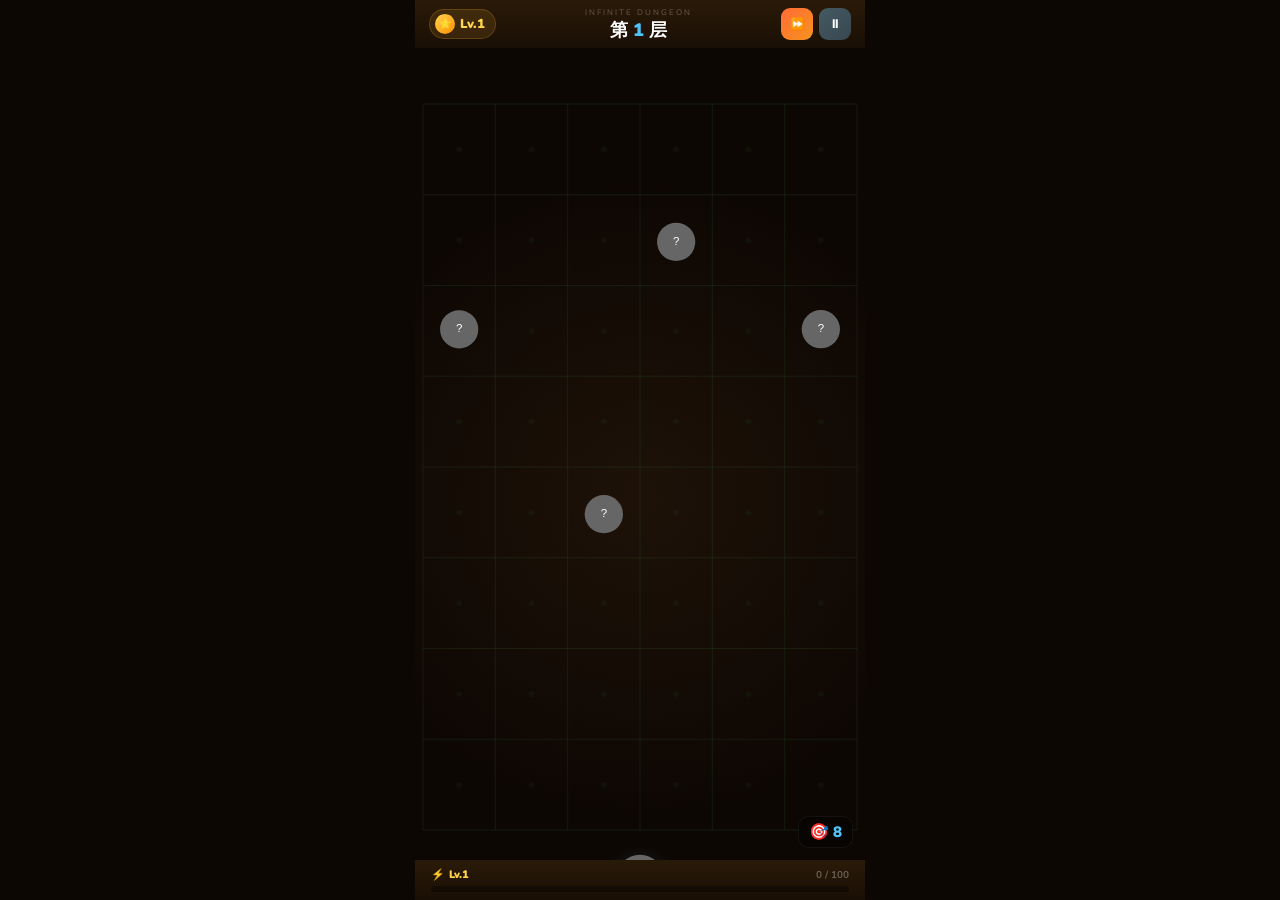
==== index.html @ c76f2f76 "🎮 弹珠 RPG MVP v0.1 - 首次提交" ====
<!DOCTYPE html>
<html lang="zh-CN">
<head>
  <meta charset="UTF-8">
  <meta name="viewport" content="width=device-width, initial-scale=1.0, maximum-scale=1.0, user-scalable=no, viewport-fit=cover">
  <title>弹珠 RPG</title>
  <link rel="stylesheet" href="css/style.css">
  <!-- Google Fonts -->
  <link href="https://fonts.googleapis.com/css2?family=Nunito:wght@700;800;900&display=swap" rel="stylesheet">
</head>
<body>

<div id="game-container">
  <!-- 顶栏：等级 / 层数 / 控制按钮 -->
  <div class="top-bar">
    <div class="level-badge">
      <div class="level-star">⭐</div>
      <span class="level-text">Lv.1</span>
    </div>
    <div class="stage-display">
      <div class="chapter-label">INFINITE DUNGEON</div>
      <div class="floor-num">第 <span>1</span> 层</div>
    </div>
    <div class="ctrl-btns">
      <button class="ctrl-btn speed-btn">⏩</button>
      <button class="ctrl-btn pause-btn">⏸</button>
    </div>
  </div>

  <!-- Canvas 渲染区 -->
  <div class="canvas-wrap">
    <canvas id="game-canvas"></canvas>
  </div>

  <!-- 发射次数显示（悬浮） -->
  <div class="shot-info">
    <span>🎯</span>
    <span class="shot-count">8</span>
  </div>

  <!-- 经验条 -->
  <div class="exp-bar">
    <div class="exp-info">
      <div class="exp-level">
        <span>⚡</span> Lv.1
      </div>
      <div class="exp-value">0 / 100</div>
    </div>
    <div class="exp-track">
      <div class="exp-fill"></div>
    </div>
  </div>

  <!-- 过关弹窗 -->
  <div id="level-overlay" class="game-overlay">
    <div class="overlay-title">🎉 过关！</div>
    <div class="overlay-sub">准备进入下一层</div>
    <button class="overlay-btn btn-primary">继续 ▶</button>
  </div>

  <!-- 失败弹窗 -->
  <div id="gameover-overlay" class="game-overlay">
    <div class="overlay-title">💀 游戏结束</div>
    <div class="overlay-sub">再接再厉！</div>
    <button class="overlay-btn btn-secondary">重新开始 🔄</button>
  </div>
</div>

<!-- JS 模块加载顺序很重要 -->
<script src="js/entities.js"></script>
<script src="js/physics.js"></script>
<script src="js/renderer.js"></script>
<script src="js/game.js"></script>
<script src="js/main.js"></script>

</body>
</html>
---- css/style.css ----
/* 弹珠 RPG — 主样式 */
* { margin: 0; padding: 0; box-sizing: border-box; }

html, body {
  width: 100%;
  height: 100%;
  overflow: hidden;
  background: #0d0703;
  font-family: 'Nunito', -apple-system, 'PingFang SC', sans-serif;
  touch-action: none;
  -webkit-touch-callout: none;
  -webkit-user-select: none;
  user-select: none;
}

#game-container {
  width: 100%;
  height: 100%;
  max-width: 450px;
  margin: 0 auto;
  position: relative;
  background: #1a0f05;
  display: flex;
  flex-direction: column;
  overflow: hidden;
}

/* 顶栏 */
.top-bar {
  height: 48px;
  background: linear-gradient(180deg, #2a1a08, #1a0f05);
  display: flex;
  align-items: center;
  justify-content: space-between;
  padding: 0 14px;
  flex-shrink: 0;
  z-index: 10;
}
.level-badge {
  display: flex; align-items: center; gap: 5px;
  background: rgba(255,180,50,0.12);
  border: 1px solid rgba(255,180,50,0.2);
  border-radius: 18px;
  padding: 4px 10px 4px 5px;
}
.level-star {
  width: 20px; height: 20px;
  background: linear-gradient(135deg, #FFD54F, #FF8F00);
  border-radius: 50%;
  display: flex; align-items: center; justify-content: center;
  font-size: 10px;
}
.level-text { color: #FFD54F; font-size: 13px; font-weight: 900; }
.stage-display { text-align: center; }
.chapter-label { color: rgba(255,255,255,0.3); font-size: 8px; letter-spacing: 2px; }
.floor-num { color: #fff; font-size: 18px; font-weight: 900; }
.floor-num span { color: #4FC3F7; }
.ctrl-btns { display: flex; gap: 6px; }
.ctrl-btn {
  width: 32px; height: 32px; border-radius: 9px;
  border: none; color: #fff; font-size: 12px; font-weight: 800;
  cursor: pointer; display: flex; align-items: center; justify-content: center;
}
.speed-btn { background: linear-gradient(135deg, #FF6B35, #F7931E); }
.pause-btn { background: linear-gradient(135deg, #455A64, #37474F); }

/* Canvas 容器 */
.canvas-wrap {
  flex: 1;
  position: relative;
  overflow: hidden;
}
#game-canvas {
  width: 100%;
  height: 100%;
  display: block;
}

/* 经验条 */
.exp-bar {
  height: 40px;
  background: linear-gradient(180deg, #2a1a08, #1a0f05);
  padding: 6px 16px 8px;
  display: flex; flex-direction: column; gap: 4px;
  border-top: 1px solid rgba(255,200,120,0.06);
  flex-shrink: 0;
}
.exp-info { display: flex; justify-content: space-between; align-items: center; }
.exp-level {
  display: flex; align-items: center; gap: 4px;
  color: #FFD54F; font-size: 11px; font-weight: 900;
}
.exp-value { color: rgba(255,255,255,0.3); font-size: 10px; font-weight: 700; }
.exp-track {
  height: 9px; background: rgba(0,0,0,0.4); border-radius: 5px;
  overflow: hidden;
}
.exp-fill {
  height: 100%; width: 30%;
  background: linear-gradient(90deg, #F57C00, #FFB300, #FFD54F);
  border-radius: 5px;
  transition: width 0.3s;
}

/* 发射信息 */
.shot-info {
  position: absolute; right: 12px; bottom: 52px;
  background: rgba(0,0,0,0.4);
  backdrop-filter: blur(4px);
  border-radius: 10px;
  padding: 4px 10px;
  display: flex; align-items: center; gap: 4px;
  border: 1px solid rgba(255,255,255,0.06);
  z-index: 5;
  pointer-events: none;
}
.shot-count { color: #4FC3F7; font-size: 15px; font-weight: 900; }

/* 升级面板 */
.upgrade-overlay {
  position: absolute; top: 0; left: 0; right: 0; bottom: 0;
  background: rgba(0,0,0,0.78);
  backdrop-filter: blur(6px);
  display: none; /* JS 控制显示 */
  flex-direction: column;
  align-items: center; justify-content: center;
  z-index: 100;
  padding: 20px;
  gap: 14px;
}
.upgrade-overlay.active { display: flex; }
.upgrade-title { color: #FFD54F; font-size: 18px; font-weight: 900; }
.upgrade-cards { display: flex; gap: 10px; width: 100%; }
.upgrade-card {
  flex: 1; background: linear-gradient(180deg, rgba(42,26,8,0.95), rgba(26,15,5,0.98));
  border-radius: 14px; padding: 14px 8px 10px;
  display: flex; flex-direction: column; align-items: center; gap: 6px;
  border: 2px solid transparent; cursor: pointer;
}
.upgrade-card.common { border-color: #9E9E9E; }
.upgrade-card.rare { border-color: #7C4DFF; }
.upgrade-card.epic { border-color: #FFAB00; }
.card-icon { width: 40px; height: 40px; border-radius: 12px; display: flex; align-items: center; justify-content: center; font-size: 20px; }
.card-name { color: #fff; font-size: 12px; font-weight: 900; }
.card-desc { color: rgba(255,255,255,0.45); font-size: 9px; text-align: center; line-height: 1.35; }
.card-rarity { font-size: 8px; font-weight: 800; padding: 2px 8px; border-radius: 6px; margin-top: 2px; }
.rarity-common { background: rgba(158,158,158,0.12); color: #9E9E9E; }
.rarity-rare { background: rgba(124,77,255,0.1); color: #B388FF; }
.rarity-epic { background: rgba(255,171,0,0.1); color: #FFD740; }

/* 游戏结束/过关弹窗 */
.game-overlay {
  position: absolute; top: 0; left: 0; right: 0; bottom: 0;
  background: rgba(0,0,0,0.75);
  backdrop-filter: blur(4px);
  display: none; flex-direction: column;
  align-items: center; justify-content: center;
  z-index: 100; gap: 14px;
}
.game-overlay.active { display: flex; }
.overlay-title { font-size: 24px; font-weight: 900; color: #fff; }
.overlay-sub { font-size: 13px; color: rgba(255,255,255,0.5); }
.overlay-btn {
  padding: 12px 32px; border-radius: 12px; border: none;
  font-size: 15px; font-weight: 800; cursor: pointer;
  color: #fff;
}
.btn-primary { background: linear-gradient(135deg, #66BB6A, #43A047); }
.btn-secondary { background: linear-gradient(135deg, #FF6B35, #F7931E); }
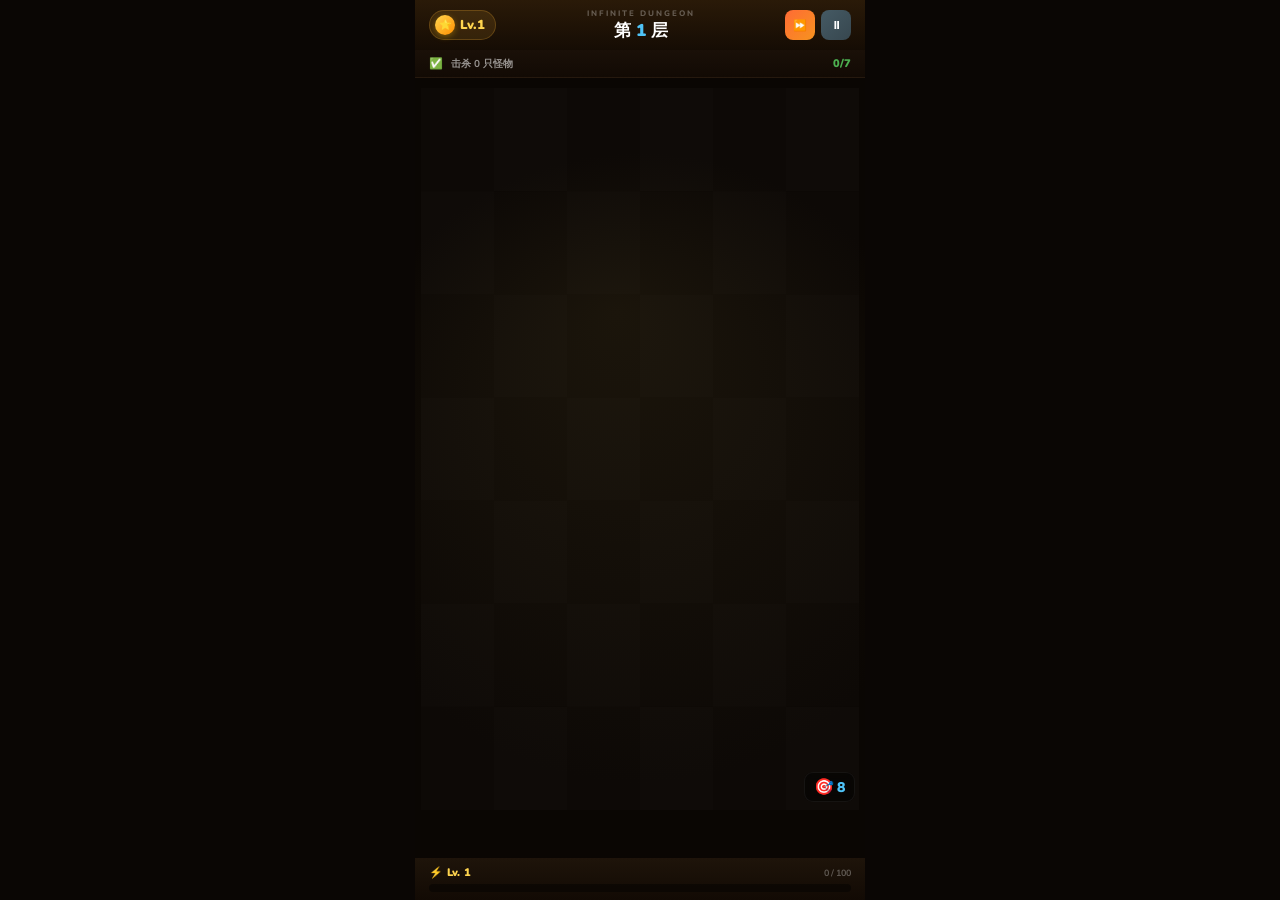
==== commit cb500e08: "🎮 完整重写 v3 — 单文件自包含版 彻底重写，解决所有已知问题： ✅ 坐标系统：全部使用 CSS 逻辑像素（W/H），不再读 canvas.width ✅ 6列×7行网格，怪物数量 Floor1=" ====
--- a/index.html
+++ b/index.html
@@ -1,77 +1,853 @@
 <!DOCTYPE html>
 <html lang="zh-CN">
 <head>
-  <meta charset="UTF-8">
-  <meta name="viewport" content="width=device-width, initial-scale=1.0, maximum-scale=1.0, user-scalable=no, viewport-fit=cover">
-  <title>弹珠 RPG</title>
-  <link rel="stylesheet" href="css/style.css">
-  <!-- Google Fonts -->
-  <link href="https://fonts.googleapis.com/css2?family=Nunito:wght@700;800;900&display=swap" rel="stylesheet">
+<meta charset="UTF-8">
+<meta name="viewport" content="width=device-width,initial-scale=1.0,maximum-scale=1.0,user-scalable=no,viewport-fit=cover">
+<title>弹珠 RPG</title>
+<link href="https://fonts.googleapis.com/css2?family=Nunito:wght@700;800;900&display=swap" rel="stylesheet">
+<style>
+*{margin:0;padding:0;box-sizing:border-box}
+html,body{width:100%;height:100%;overflow:hidden;background:#0a0604;font-family:'Nunito',sans-serif;touch-action:none;-webkit-user-select:none;user-select:none}
+#app{width:100%;height:100%;max-width:450px;margin:0 auto;position:relative;display:flex;flex-direction:column;overflow:hidden;background:#0f0a06}
+
+/* ===== 顶栏 ===== */
+.top-bar{height:50px;background:linear-gradient(180deg,#2a1a08,#150c04);display:flex;align-items:center;justify-content:space-between;padding:0 14px;flex-shrink:0;z-index:10}
+.level-badge{display:flex;align-items:center;gap:5px;background:rgba(255,180,50,.12);border:1px solid rgba(255,180,50,.22);border-radius:18px;padding:4px 10px 4px 5px}
+.level-star{width:20px;height:20px;background:linear-gradient(135deg,#FFD54F,#FF8F00);border-radius:50%;display:flex;align-items:center;justify-content:center;font-size:10px;box-shadow:0 2px 6px rgba(255,193,7,.35)}
+.level-text{color:#FFD54F;font-size:13px;font-weight:900}
+.stage-display{text-align:center}
+.chapter-label{color:rgba(255,255,255,.3);font-size:8px;letter-spacing:2px;font-weight:800}
+.floor-num{color:#fff;font-size:17px;font-weight:900}
+.floor-num span{color:#4FC3F7}
+.ctrl-btns{display:flex;gap:6px}
+.ctrl-btn{width:30px;height:30px;border-radius:8px;border:none;color:#fff;font-size:11px;font-weight:800;cursor:pointer;display:flex;align-items:center;justify-content:center}
+.speed-btn{background:linear-gradient(135deg,#FF6B35,#F7931E)}
+.pause-btn{background:linear-gradient(135deg,#455A64,#37474F)}
+
+/* ===== 击杀进度条 ===== */
+.kill-bar{height:28px;background:linear-gradient(180deg,#1a1008,#120a04);padding:4px 14px;display:flex;align-items:center;gap:8px;flex-shrink:0;border-bottom:1px solid rgba(255,200,120,.05)}
+.kill-icon{color:#4CAF50;font-size:11px;font-weight:800}
+.kill-text{color:rgba(255,255,255,.55);font-size:10px;font-weight:700;flex:1}
+.kill-progress{color:#4CAF50;font-size:11px;font-weight:900}
+
+/* ===== Canvas ===== */
+.canvas-wrap{flex:1;position:relative;overflow:hidden}
+canvas{width:100%;height:100%;display:block}
+
+/* ===== 发射次数 ===== */
+.shot-info{position:absolute;right:10px;bottom:56px;background:rgba(0,0,0,.45);backdrop-filter:blur(4px);border-radius:9px;padding:3px 9px;display:flex;align-items:center;gap:3px;border:1px solid rgba(255,255,255,.06);z-index:5;pointer-events:none}
+.shot-count{color:#4FC3F7;font-size:14px;font-weight:900}
+
+/* ===== 经验条 ===== */
+.exp-bar{height:42px;background:linear-gradient(180deg,#1e140a,#120a04);padding:6px 14px 8px;display:flex;flex-direction:column;gap:4px;border-top:1px solid rgba(255,200,120,.05);flex-shrink:0}
+.exp-info{display:flex;justify-content:space-between;align-items:center}
+.exp-level{display:flex;align-items:center;gap:4px;color:#FFD54F;font-size:11px;font-weight:900}
+.exp-value{color:rgba(255,255,255,.3);font-size:9px;font-weight:700}
+.exp-track{height:8px;background:rgba(0,0,0,.45);border-radius:4px;overflow:hidden}
+.exp-fill{height:100%;width:0%;background:linear-gradient(90deg,#F57C00,#FFB300,#FFD54F);border-radius:4px;transition:width .3s}
+
+/* ===== 弹窗 ===== */
+.overlay{position:absolute;top:0;left:0;right:0;bottom:0;background:rgba(0,0,0,.78);backdrop-filter:blur(6px);display:none;flex-direction:column;align-items:center;justify-content:center;z-index:100;padding:20px;gap:14px}
+.overlay.show{display:flex}
+.overlay-title{font-size:24px;font-weight:900;color:#fff;text-align:center}
+.overlay-sub{font-size:13px;color:rgba(255,255,255,.5);text-align:center}
+.overlay-btn{padding:12px 32px;border-radius:12px;border:none;font-size:15px;font-weight:800;cursor:pointer;color:#fff}
+.btn-primary{background:linear-gradient(135deg,#66BB6A,#43A047)}
+.btn-secondary{background:linear-gradient(135deg,#FF6B35,#F7931E)}
+
+/* ===== 升级选择卡片 ===== */
+.upgrade-cards{display:flex;gap:10px;width:100%}
+.upgrade-card{flex:1;background:linear-gradient(180deg,rgba(30,20,10,.95),rgba(15,8,4,.98));border-radius:14px;padding:14px 8px 10px;display:flex;flex-direction:column;align-items:center;gap:6px;border:2px solid transparent;cursor:pointer;transition:transform .15s}
+.upgrade-card:active{transform:scale(.95)}
+.card-rare{border-color:#9E9E9E}
+.card-epic{border-color:#7C4DFF}
+.card-legend{border-color:#FFAB00}
+.card-icon{font-size:28px;width:44px;height:44px;border-radius:12px;display:flex;align-items:center;justify-content:center}
+.card-icon.rare-bg{background:linear-gradient(135deg,#424242,#616161)}
+.card-icon.epic-bg{background:linear-gradient(135deg,#512DA8,#7B1FA2)}
+.card-icon.legend-bg{background:linear-gradient(135deg,#E65100,#F57C00)}
+.card-name{color:#fff;font-size:13px;font-weight:900}
+.card-desc{color:rgba(255,255,255,.4);font-size:9px;text-align:center;line-height:1.4}
+.card-tag{font-size:8px;font-weight:800;padding:2px 8px;border-radius:6px;margin-top:2px}
+.tag-common{background:rgba(158,158,158,.12);color:#9E9E9E}
+.tag-rare{background:rgba(124,77,255,.1);color:#B388FF}
+.tag-epic{background:rgba(255,171,0,.1);color:#FFD740}
+
+/* ===== 加载 ===== */
+#loading{position:absolute;top:0;left:0;right:0;bottom:0;background:#0a0604;display:flex;align-items:center;justify-content:center;z-index:200;flex-direction:column;gap:12px;color:#FFD54F;font-size:15px;font-weight:900}
+</style>
 </head>
 <body>
 
-<div id="game-container">
-  <!-- 顶栏：等级 / 层数 / 控制按钮 -->
+<div id="app">
+  <!-- 顶栏 -->
   <div class="top-bar">
     <div class="level-badge">
       <div class="level-star">⭐</div>
-      <span class="level-text">Lv.1</span>
+      <span class="level-text" id="ui-level">Lv.1</span>
     </div>
     <div class="stage-display">
       <div class="chapter-label">INFINITE DUNGEON</div>
-      <div class="floor-num">第 <span>1</span> 层</div>
+      <div class="floor-num">第 <span id="ui-floor">1</span> 层</div>
     </div>
     <div class="ctrl-btns">
-      <button class="ctrl-btn speed-btn">⏩</button>
-      <button class="ctrl-btn pause-btn">⏸</button>
+      <button class="ctrl-btn speed-btn" id="btn-speed">⏩</button>
+      <button class="ctrl-btn pause-btn" id="btn-pause">⏸</button>
     </div>
   </div>
 
-  <!-- Canvas 渲染区 -->
+  <!-- 击杀进度 -->
+  <div class="kill-bar">
+    <span class="kill-icon">✅</span>
+    <span class="kill-text" id="ui-kill-text">击杀 0 只怪物</span>
+    <span class="kill-progress" id="ui-kill-progress">0/0</span>
+  </div>
+
+  <!-- 游戏画布 -->
   <div class="canvas-wrap">
-    <canvas id="game-canvas"></canvas>
-  </div>
-
-  <!-- 发射次数显示（悬浮） -->
-  <div class="shot-info">
-    <span>🎯</span>
-    <span class="shot-count">8</span>
+    <canvas id="c"></canvas>
+    <div class="shot-info"><span>🎯</span><span class="shot-count" id="ui-shots">8</span></div>
   </div>
 
   <!-- 经验条 -->
   <div class="exp-bar">
     <div class="exp-info">
-      <div class="exp-level">
-        <span>⚡</span> Lv.1
-      </div>
-      <div class="exp-value">0 / 100</div>
+      <div class="exp-level"><span>⚡</span> Lv.<span id="ui-exp-lv">1</span></div>
+      <div class="exp-value" id="ui-exp-val">0 / 100</div>
     </div>
-    <div class="exp-track">
-      <div class="exp-fill"></div>
-    </div>
+    <div class="exp-track"><div class="exp-fill" id="ui-exp-bar"></div></div>
   </div>
 
   <!-- 过关弹窗 -->
-  <div id="level-overlay" class="game-overlay">
-    <div class="overlay-title">🎉 过关！</div>
-    <div class="overlay-sub">准备进入下一层</div>
-    <button class="overlay-btn btn-primary">继续 ▶</button>
+  <div class="overlay" id="overlay-levelup">
+    <div class="overlay-title">🎉 选择强化</div>
+    <div class="overlay-sub">选择一项能力提升</div>
+    <div class="upgrade-cards" id="upgrade-cards"></div>
   </div>
 
-  <!-- 失败弹窗 -->
-  <div id="gameover-overlay" class="game-overlay">
+  <!-- 游戏结束弹窗 -->
+  <div class="overlay" id="overlay-gameover">
     <div class="overlay-title">💀 游戏结束</div>
-    <div class="overlay-sub">再接再厉！</div>
-    <button class="overlay-btn btn-secondary">重新开始 🔄</button>
+    <div class="overlay-sub" id="go-sub">到达第 1 层 · Lv.1</div>
+    <button class="overlay-btn btn-secondary" onclick="game.restart()">重新开始 🔄</button>
   </div>
+
+  <div id="loading"><div style="font-size:36px">🎮</div><div>准备中...</div></div>
 </div>
 
-<!-- JS 模块加载顺序很重要 -->
-<script src="js/entities.js"></script>
-<script src="js/physics.js"></script>
-<script src="js/renderer.js"></script>
-<script src="js/game.js"></script>
-<script src="js/main.js"></script>
-
+<script>
+// ================================================================
+//  弹珠 RPG — 完整重写版（单文件，坐标系统清晰）
+// ================================================================
+
+const canvas = document.getElementById('c');
+const ctx = canvas.getContext('2d');
+
+// ---- 配置常量 ----
+const COLS = 6;
+const ROWS = 7;
+const BALL_R = 6;
+const BALL_SPD = 8;
+const ENTITY_R = 16;
+
+// 怪物类型
+const MT = {
+  SLIME:   { name:'史莱姆', color:'#4CAF50', glow:'rgba(76,175,80,0.35)', hpM:1 },
+  BAT:     { name:'蝙蝠',   color:'#9C27B0', glow:'rgba(156,39,176,0.35)', hpM:0.8 },
+  SKELETON:{ name:'骷髅兵', color:'#B0BEC5', glow:'rgba(176,190,197,0.35)', hpM:2 },
+  GOLEM:   { name:'傀儡',   color:'#78909C', glow:'rgba(120,144,156,0.35)', hpM:4 },
+};
+
+// ---- 状态 ----
+let state = 'aiming'; // aiming | playing | levelup | gameover
+let floor = 1, lvl = 1, exp = 0, expNeed = 100;
+let shots = 8, shotsMax = 8;
+let balls = [];
+let entities = [];
+let particles = [];
+let floats = [];
+let shake = 0;
+let frame = 0;
+let killedThisRound = 0;
+
+// 输入
+let ptStart = null;
+let trajPts = [];
+
+// 屏幕尺寸（逻辑像素）
+let W, H;
+// 网格区域
+let grid = { x:0, y:0, cw:0, ch:0 };
+// 战场边界
+let bounds = { l:0, t:0, r:0, b:0 };
+// 玩家位置
+let player = { x:0, y:0 };
+
+// ---- 初始化尺寸 ----
+function resize() {
+  const wrap = document.querySelector('.canvas-wrap');
+  W = wrap.clientWidth;
+  H = wrap.clientHeight;
+  const dpr = window.devicePixelRatio || 1;
+  canvas.width = W * dpr;
+  canvas.height = H * dpr;
+  canvas.style.width = W + 'px';
+  canvas.style.height = H + 'px';
+  ctx.setTransform(dpr, 0, 0, dpr, 0, 0);
+  calcLayout();
+  // 重算实体位置
+  for (const e of entities) setEntityPos(e);
+  player.x = W / 2;
+  player.y = H - 40;
+}
+
+function calcLayout() {
+  const pad = 6;
+  bounds = { l: pad, t: pad + 4, r: W - pad, b: H - 48 }; // 底部留空间给玩家
+  grid.x = bounds.l;
+  grid.y = bounds.t;
+  grid.cw = (bounds.r - bounds.l) / COLS;
+  grid.ch = (bounds.b - bounds.t) / ROWS;
+}
+
+// ---- 关卡生成 ----
+function genFloor(f) {
+  entities = [];
+  balls = [];
+  particles = [];
+  floats = [];
+  state = 'aiming';
+  trajPts = [];
+  killedThisRound = 0;
+
+  shots = shotsMax + Math.min(f - 1, 5);
+  shots = Math.max(shots, 3);
+
+  const count = Math.min(5 + f * 2, COLS * ROWS - 4);
+  const used = new Set();
+  const maxR = ROWS - 2; // 底部两行留给玩家
+
+  for (let i = 0; i < count && used.size < maxR * COLS; i++) {
+    let col, row, key;
+    do {
+      col = Math.floor(Math.random() * COLS);
+      row = Math.floor(Math.random() * maxR);
+      key = `${col},${row}`;
+    } while (used.has(key));
+    used.add(key);
+
+    const types = Object.keys(MT);
+    let tk;
+    if (f <= 2) tk = Math.random() < 0.7 ? 'SLIME' : 'BAT';
+    else if (f <= 5) tk = types[Math.floor(Math.random() * 3)];
+    else tk = types[Math.floor(Math.random() * 4)];
+
+    const td = MT[tk];
+    const hp = Math.floor(10 * td.hpM * (1 + (f - 1) * 0.4));
+    const e = { type:'monster', key:tk, name:td.name, color:td.color, glow:td.glow,
+                col, row, x:0, y:0, r:ENTITY_R, hp, maxHp:hp, active:true,
+                hitFlash:0, deathTimer:0 };
+    setEntityPos(e);
+    entities.push(e);
+  }
+
+  updateKillUI();
+  console.log(`[Floor ${f}] ${entities.length} monsters generated`);
+}
+
+function setEntityPos(e) {
+  e.x = grid.x + e.col * grid.cw + grid.cw / 2;
+  e.y = grid.y + e.row * grid.ch + grid.ch / 2;
+}
+
+// ---- 弹道计算 ----
+function calcLaunch(tx, ty) {
+  const sx = player.x, sy = player.y - 16;
+  let dx = tx - sx, dy = ty - sy;
+  const dist = Math.sqrt(dx * dx + dy * dy);
+  if (dist < 15) return null;
+  dx /= dist; dy /= dist;
+  // 只能向上发射
+  if (dy > -0.15) return null;
+  return { vx: dx * BALL_SPD, vy: dy * BALL_SPD };
+}
+
+function getTraj(vx, vy) {
+  const pts = [{ x: player.x, y: player.y - 16 }];
+  let x = player.x, y = player.y - 16;
+  let cvx = vx, cvy = vy;
+  for (let i = 0; i < 80; i++) {
+    x += cvx; y += cvy;
+    // 墙壁反弹
+    if (x <= bounds.l + BALL_R || x >= bounds.r - BALL_R) cvx *= -1;
+    if (y <= bounds.t + BALL_R) cvy *= Math.abs(cvy) * 0.6;
+    if (y >= bounds.b) break;
+    pts.push({ x, y });
+    if (i > 10 && Math.abs(cvy) < 0.5) break; // 接近水平就停
+  }
+  return pts;
+}
+
+// ---- 发射 ----
+function launch(vec) {
+  if (!vec || shots <= 0) return;
+  balls.push({ x: player.x, y: player.y - 16, vx: vec.vx, vy: vec.vy,
+               r: BALL_R, active: true, pierce:0, _px:0,_py:0 });
+  shots--;
+  state = 'playing';
+  updateUI();
+}
+
+// ---- 物理更新 ----
+function updatePhysics() {
+  for (const b of balls) {
+    if (!b.active) continue;
+    b._px = b.x; b._py = b.y;
+    b.x += b.vx; b.y += b.vy;
+
+    // 墙壁反弹
+    if (b.x <= bounds.l + b.r) { b.x = bounds.l + b.r; b.vx *= -0.95; }
+    if (b.x >= bounds.r - b.r) { b.x = bounds.r - b.r; b.vx *= -0.95; }
+    if (b.y <= bounds.t + b.r) { b.y = bounds.t + b.r; b.vy *= -0.95; }
+
+    // 掉出底部
+    if (b.y > H + 30) { b.active = false; continue; }
+
+    // 与实体碰撞
+    for (const e of entities) {
+      if (!e.active || !(e.type === 'monster')) continue;
+      const dx = b.x - e.x, dy = b.y - e.y;
+      const dist = Math.sqrt(dx*dx + dy*dy);
+      if (dist < b.r + e.r) {
+        // 反弹
+        const nx = dx / dist, ny = dy / dist;
+        const dot = b.vx * nx + b.vy * ny;
+        b.vx -= 1.8 * dot * nx;
+        b.vy -= 1.8 * dot * ny;
+        // 分离
+        const overlap = (b.r + e.r) - dist;
+        b.x += nx * overlap * 1.1;
+        b.y += ny * overlap * 1.1;
+        // 伤害
+        e.hp -= 1;
+        e.hitFlash = 6;
+        spawnFloat(e.x, e.y - e.r - 8, '-1', '#FF5252');
+        spawnParticles(b.x, b.y, '#fff', 4, 1, 3, 12, 0);
+        shake = Math.max(shake, 2);
+
+        if (e.hp <= 0) {
+          e.active = false;
+          e.deathTimer = 25;
+          killedThisRound++;
+          spawnParticles(e.x, e.y, e.color, 15, 2, 6, 30, 0.1);
+          shake = 5;
+          spawnFloat(e.x, e.y - e.r, `⚔${e.name}`, '#FFD54F');
+          addExp(10);
+          updateKillUI();
+        }
+      }
+    }
+  }
+
+  // 清理不活跃弹珠
+  balls = balls.filter(b => b.active);
+
+  // 所有弹珠消失后检查
+  if (balls.length === 0 && state === 'playing') checkRoundEnd();
+}
+
+function checkRoundEnd() {
+  const alive = entities.filter(e => e.type === 'monster' && e.active).length;
+  if (alive === 0) {
+    // 过关！
+    state = 'levelup';
+    addExp(20 + floor * 3);
+    showUpgradeOverlay();
+    return;
+  }
+  if (shots <= 0) {
+    state = 'gameover';
+    showGameOver();
+    return;
+  }
+  state = 'aiming';
+}
+
+// ---- 经验升级 ----
+function addExp(n) {
+  exp += n;
+  while (exp >= expNeed) {
+    exp -= expNeed;
+    lvl++;
+    expNeed = Math.floor(expNeed * 1.25);
+    shotsMax += 1;
+    spawnFloat(W/2, H/2, `⬆ Lv.${lvl}!`, '#FFD54F');
+    shake = 6;
+  }
+  updateUI();
+}
+
+// ---- 升级系统 ----
+const UPGRADES = [
+  { name:'🔥 火焰弹', desc:'弹珠对经过的\n敌人造成持续伤害', tag:'史诗', tagClass:'tag-epic',
+    iconBg:'epic-bg', icon:'🔥', rarity:'card-epic',
+    apply:(g)=>{ g.burnDmg = (g.burnDmg||0)+1; }},
+  { name:'⚡ 穿透+1', desc:'弹珠可穿透\n1个额外目标', tag:'稀有', tagClass:'tag-rare',
+    iconBg:'rare-bg', icon:'⚡', rarity:'card-rare',
+    apply:(g)=>{ g.pierceBonus = (g.pierceBonus||0)+1; }},
+  { name:'💥 伤害+2', desc:'每次命中\n伤害提升2点', tag:'普通', tagClass:'tag-common',
+    iconBg:'rare-bg', icon:'💥', rarity:'card-rare',
+    apply:(g)=>{ g.dmgBonus = (g.dmgBonus||0)+2; }},
+  { name:'🎯 弹药+3', desc:'每轮额外\n获得3次发射', tag:'普通', tagClass:'tag-common',
+    iconBg:'rare-bg', icon:'🎯', rarity:'card-rare',
+    apply:(g)=>{ g.shotsBonus = (g.shotsBonus||0)+3; }},
+  { name:'❄️ 冰冻弹', desc:'命中的敌人\n速度降低', tag:'史诗', tagClass:'tag-epic',
+    iconBg:'epic-bg', icon:'❄️', rarity:'card-epic',
+    apply:(g)=>{ g.freeze = (g.freeze||0)+1; }},
+  { name:'🌟 爆裂弹', desc:'弹珠消失时\n范围爆炸', tag:'传说', tagClass:'tag-rare',
+    iconBg:'legend-bg', icon:'🌟', rarity:'card-legend',
+    apply:(g)=>{ g.explode = (g.explode||0)+1; }},
+];
+
+function pickUpgrades(n) {
+  const pool = [...UPPGRADES].sort(()=>Math.random()-0.5);
+  return pool.slice(0, n);
+}
+
+function showUpgradeOverlay() {
+  const cards = pickUpgrades(3);
+  const container = document.getElementById('upgrade-cards');
+  container.innerHTML = '';
+  for (const c of cards) {
+    const div = document.createElement('div');
+    div.className = `upgrade-card ${c.rarity}`;
+    div.innerHTML = `
+      <div class="card-icon ${c.iconBg}">${c.icon}</div>
+      <div class="card-name">${c.name}</div>
+      <div class="card-desc">${c.desc.replace(/\n/g,'<br>')}</div>
+      <div class="card-tag ${c.tagClass}">${c.tag}</div>`;
+    div.onclick = () => {
+      c.apply(window.gameUpgrades || {});
+      document.getElementById('overlay-levelup').classList.remove('show');
+      floor++;
+      genFloor(floor);
+      updateUI();
+    };
+    container.appendChild(div);
+  }
+  document.getElementById('overlay-levelup').classList.add('show');
+}
+
+function showGameOver() {
+  document.getElementById('go-sub').textContent = `到达第 ${floor} 层 · Lv.${lvl}`;
+  document.getElementById('overlay-gameover').classList.add('show');
+}
+
+window.game = {
+  restart() {
+    floor = 1; lvl = 1; exp = 0; expNeed = 100;
+    shotsMax = 8; window.gameUpgrades = {};
+    document.getElementById('overlay-gameover').classList.remove('show');
+    document.getElementById('overlay-levelup').classList.remove('show');
+    genFloor(floor);
+    updateUI();
+  }
+};
+
+// ---- 粒子 & 浮动文字 ----
+function spawnParticles(x,y,color,count,sMin,sMax,life,grav) {
+  for (let i = 0; i < count; i++) {
+    const ang = (Math.PI*2*i)/count + (Math.random()-0.5)*0.5;
+    const spd = sMin + Math.random()*(sMax-sMin);
+    particles.push({x,y,vx:Math.cos(ang)*spd,vy:Math.sin(ang)*spd,
+                     life,maxLife:life,size:sMin+Math.random()*(sMax-sMin),
+                     color,decay:0.94,grav:grav||0});
+  }
+}
+
+function spawnFloat(x,y,text,color) {
+  floats.push({x,y,text,color,life:50,maxLife:50});
+}
+
+// ==================== 渲染 ====================
+
+function render() {
+  frame++;
+  ctx.clearRect(0,0,W,H);
+
+  ctx.save();
+  if (shake > 0) {
+    ctx.translate((Math.random()-.5)*shake*.5, (Math.random()-.5)*shake*.5);
+    shake = Math.max(0, shake - 0.3);
+  }
+
+  drawBG();
+  drawGrid();
+  drawEntities();
+  drawPlayer();
+  drawBalls();
+  if (state === 'aiming' && trajPts.length > 1) drawTraj();
+  drawParticles();
+  drawFloats();
+
+  ctx.restore();
+}
+
+function drawBG() {
+  const g = ctx.createRadialGradient(W*.45, H*.3, 0, W*.5, H*.5, W*.7);
+  g.addColorStop(0, '#181208');
+  g.addColorStop(1, '#0a0603');
+  ctx.fillStyle = g;
+  ctx.fillRect(0,0,W,H);
+}
+
+function drawGrid() {
+  const {x,y,cw,ch} = grid;
+  // 交替底色
+  for (let r = 0; r < ROWS; r++) {
+    for (let c = 0; c < COLS; c++) {
+      ctx.fillStyle = (r+c)%2 ? 'rgba(255,255,255,0.02)' : 'rgba(255,255,255,0.01)';
+      ctx.fillRect(x+c*cw, y+r*ch, cw, ch);
+    }
+  }
+  // 网格线
+  ctx.strokeStyle = 'rgba(100,200,130,0.18)';
+  ctx.lineWidth = 1;
+  for (let c = 0; c <= COLS; c++) {
+    ctx.beginPath(); ctx.moveTo(x+c*w, y); ctx.lineTo(x+c*w, y+ROWS*ch); ctx.stroke();
+  }
+  for (let r = 0; r <= ROWS; r++) {
+    ctx.beginPath(); ctx.moveTo(x, y+r*ch); ctx.lineTo(x+COLS*cw, y+r*ch); ctx.stroke();
+  }
+}
+
+function drawEntities() {
+  for (const e of entities) {
+    // 死亡动画
+    if (!e.active && e.deathTimer > 0) {
+      const p = 1 - e.deathTimer/25;
+      ctx.globalAlpha = 1-p;
+      ctx.save();
+      ctx.translate(e.x, e.y);
+      ctx.scale(1+p*0.7, 1+p*0.7);
+      drawMonsterBody(e);
+      ctx.restore();
+      ctx.globalAlpha = 1;
+      e.deathTimer--;
+      continue;
+    }
+    if (!e.active) continue;
+
+    const t = frame * 0.06;
+    const breathe = Math.sin(t) * 0.04;
+    const floatY = Math.sin(t*1.3 + e.col) * 1.5;
+
+    ctx.save();
+    ctx.translate(e.x, e.y + floatY);
+    ctx.scale(1+breathe, 1+breathe);
+
+    if (e.hitFlash > 0) { ctx.globalAlpha = 0.65; e.hitFlash--; }
+
+    drawMonsterBody(e);
+
+    ctx.globalAlpha = 1;
+    ctx.restore();
+
+    // 血条
+    if (e.hp < e.maxHp) {
+      const bw = 34, bh = 4;
+      ctx.fillStyle = 'rgba(0,0,0,.55)';
+      ctx.fillRect(e.x-bw/2, e.y-e.r-9, bw, bh);
+      const ratio = e.hp/e.maxHp;
+      ctx.fillStyle = ratio>.5?'#4CAF50':ratio>.25?'#FF9800':'#F44336';
+      ctx.fillRect(e.x-bw/2, e.y-e.r-9, bw*ratio, bh);
+    }
+  }
+}
+
+function drawMonsterBody(e) {
+  const r = e.r;
+  const c = e.color;
+
+  // 外发光
+  const glow = ctx.createRadialGradient(0,0,r*.4, 0,0,r*2);
+  glow.addColorStop(0, e.glow || 'rgba(255,255,255,0.15)');
+  glow.addColorStop(1, 'rgba(0,0,0,0)');
+  ctx.fillStyle = glow;
+  ctx.beginPath(); ctx.arc(0,0,r*2,0,Math.PI*2); ctx.fill();
+
+  // 身体渐变圆
+  const body = ctx.createRadialGradient(-r*.28,-r*.28,0, 0,0,r);
+  body.addColorStop(0, lighten(c,.4));
+  body.addColorStop(.65, c);
+  body.addColorStop(1, darken(c,.4));
+  ctx.fillStyle = body;
+  ctx.beginPath(); ctx.arc(0,0,r,0,Math.PI*2); ctx.fill();
+
+  // 边框
+  ctx.strokeStyle = rgbaHex(c,.4);
+  ctx.lineWidth = 1.2;
+  ctx.beginPath(); ctx.arc(0,0,r,0,Math.PI*2); ctx.stroke();
+
+  // 眼睛
+  const ey = -r*.12, es = r*.28;
+  ctx.fillStyle='#fff';
+  ctx.beginPath(); ctx.arc(-es,ey,es*.55,0,Math.PI*2); ctx.fill();
+  ctx.beginPath(); ctx.arc(es,ey,es*.55,0,Math.PI*2); ctx.fill();
+  ctx.fillStyle='#111';
+  ctx.beginPath(); ctx.arc(-es+1,ey+1,es*.25,0,Math.PI*2); ctx.fill();
+  ctx.beginPath(); ctx.arc(es+1,ey+1,es*.25,0,Math.PI*2); ctx.fill();
+
+  // 名字
+  ctx.fillStyle='rgba(255,255,255,.7)';
+  ctx.font=`bold ${Math.max(8,r*.38)}px Nunito,sans-serif`;
+  ctx.textAlign='center'; ctx.textBaseline='middle';
+  ctx.fillText(e.name, 0, r+10);
+}
+
+function drawPlayer() {
+  const t = frame * 0.04;
+  const br = Math.sin(t) * 0.03;
+  const r = 18;
+
+  ctx.save();
+  ctx.translate(player.x, player.y);
+  ctx.scale(1+br, 1+br);
+
+  // 光环
+  const g = ctx.createRadialGradient(0,5,0,0,5,r+16);
+  g.addColorStop(0,'rgba(79,195,247,.18)');
+  g.addColorStop(1,'rgba(79,195,247,0)');
+  ctx.fillStyle=g; ctx.beginPath(); ctx.arc(0,5,r+16,0,Math.PI*2); ctx.fill();
+
+  // 身体
+  const body = ctx.createRadialGradient(-r*.2,-r*.3,0,0,0,r);
+  body.addColorStop(0,'#81D4FA'); body.addColorStop(.5,'#29B6F6'); body.addColorStop(1,'#0277BD');
+  ctx.fillStyle=body; ctx.beginPath(); ctx.arc(0,0,r,0,Math.PI*2); ctx.fill();
+
+  // 边框
+  ctx.strokeStyle='rgba(79,195,247,.55)'; ctx.lineWidth=1.8;
+  ctx.beginPath(); ctx.arc(0,0,r,0,Math.PI*2); ctx.stroke();
+
+  // 帽子
+  ctx.fillStyle='#FFD54F';
+  ctx.beginPath(); ctx.moveTo(-9,-r+2); ctx.lineTo(9,-r+2); ctx.lineTo(0,-r-9); ctx.closePath(); ctx.fill();
+
+  // 脸
+  ctx.fillStyle='#fff';
+  ctx.beginPath(); ctx.arc(-5,-2,3.5,0,Math.PI*2); ctx.fill();
+  ctx.beginPath(); ctx.arc(5,-2,3.5,0,Math.PI*2); ctx.fill();
+  ctx.fillStyle='#111';
+  ctx.beginPath(); ctx.arc(-4,-1,1.8,0,Math.PI*2); ctx.fill();
+  ctx.beginPath(); ctx.arc(6,-1,1.8,0,Math.PI*2); ctx.fill();
+  // 微笑
+  ctx.strokeStyle='#fff'; ctx.lineWidth=1.3;
+  ctx.beginPath(); ctx.arc(0,4,5,.2*Math.PI,.8*Math.PI); ctx.stroke();
+
+  ctx.restore();
+}
+
+function drawBalls() {
+  for (const b of balls) {
+    if (!b.active) continue;
+    const r = b.r;
+
+    // 拖尾
+    if (b._px !== undefined) {
+      for (let i = 3; i >= 1; i--) {
+        const a = .14*(4-i);
+        ctx.beginPath();
+        ctx.arc(b.x-b.vx*i*.5, b.y-b.vy*i*.5, r*(1-i*.1), 0, Math.PI*2);
+        ctx.fillStyle = `rgba(255,255,255,${a})`; ctx.fill();
+      }
+    }
+
+    // 外发光
+    const glow = ctx.createRadialGradient(b.x,b.y,0,b.x,b.y,r*3.5);
+    glow.addColorStop(0,'rgba(255,255,255,.45)');
+    glow.addColorStop(.3,'rgba(180,220,255,.12)');
+    glow.addColorStop(1,'rgba(180,220,255,0)');
+    ctx.fillStyle=glow; ctx.beginPath(); ctx.arc(b.x,b.y,r*3.5,0,Math.PI*2); ctx.fill();
+
+    // 本体
+    const body = ctx.createRadialGradient(b.x-r*.3,b.y-r*.3,0,b.x,b.y,r);
+    body.addColorStop(0,'#fff'); body.addColorStop(.65,'#d0eeff'); body.addColorStop(1,'#5599dd');
+    ctx.fillStyle=body; ctx.beginPath(); ctx.arc(b.x,b.y,r,0,Math.PI*2); ctx.fill();
+
+    // 高光
+    ctx.fillStyle='rgba(255,255,255,.95)';
+    ctx.beginPath(); ctx.arc(b.x-r*.32,b.y-r*.32,r*.3,0,Math.PI*2); ctx.fill();
+  }
+}
+
+function drawTraj() {
+  if (trajPts.length < 2) return;
+  ctx.setLineDash([5,7]);
+  ctx.lineDashOffset = -frame*.5;
+  ctx.strokeStyle='rgba(255,255,255,.28)';
+  ctx.lineWidth=2;
+  ctx.beginPath();
+  ctx.moveTo(trajPts[0].x,trajPts[0].y);
+  for (let i=1;i<trajPts.length;i++) ctx.lineTo(trajPts[i].x,trajPts[i].y);
+  ctx.stroke();
+  ctx.setLineDash([]);
+  const last=trajPts[trajPts.length-1];
+  ctx.beginPath();ctx.arc(last.x,last.y,5,0,Math.PI*2);
+  ctx.fillStyle='rgba(255,255,255,.3)';ctx.fill();
+}
+
+function drawParticles() {
+  for (let i=particles.length-1;i>=0;i--) {
+    const p=particles[i];
+    p.x+=p.vx;p.y+=p.vy;p.vy+=p.grav;
+    p.vx*=p.decay;p.vy*=p.decay;p.life--;
+    const a=p.life/p.maxLife;
+    ctx.globalAlpha=a;
+    ctx.fillStyle=p.color;
+    ctx.beginPath();ctx.arc(p.x,p.y,p.size*a,0,Math.PI*2);ctx.fill();
+    ctx.globalAlpha=1;
+    if(p.life<=0)particles.splice(i,1);
+  }
+}
+
+function drawFloats() {
+  for (let i=floats.length-1;i>=0;i--) {
+    const f=floats[i];
+    f.y-=1.1;f.life--;
+    const a=f.life/f.maxLife;
+    ctx.globalAlpha=a;
+    ctx.fillStyle=f.color;
+    ctx.font='bold 12px Nunito,sans-serif';
+    ctx.textAlign='center';ctx.textBaseline='middle';
+    ctx.fillText(f.text,f.x,f.y);
+    ctx.globalAlpha=1;
+    if(f.life<=0)floats.splice(i,1);
+  }
+}
+
+// ==================== 颜色工具 ====================
+function lighten(hex,factor) {
+  const n=parseInt(hex.slice(1),16);
+  const r=(n>>16)&0xff,g=(n>>8)&0xff,b=n&0xff;
+  return `rgb(${Math.min(255,r+(255-r)*factor)},${Math.min(255,g+(255-g)*factor)},${Math.min(255,b+(255-b)*factor)})`;
+}
+function darken(hex,factor) {
+  const n=parseInt(hex.slice(1),16);
+  const r=(n>>16)&0xff,g=(n>>8)&0xff,b=n&0xff;
+  return `rgb(${Math.floor(r*factor)},${Math.floor(g*factor)},${Math.floor(b*factor)})`;
+}
+function rgbaHex(hex,a) {
+  const n=parseInt(hex.slice(1),16);
+  return `rgba(${(n>>16)&0xff},${(n>>8)&0xff},${n&0xff},${a})`;
+}
+
+// ==================== UI 更新 ====================
+function updateUI() {
+  document.getElementById('ui-level').textContent = `Lv.${lvl}`;
+  document.getElementById('ui-floor').textContent = floor;
+  document.getElementById('ui-shots').textContent = shots;
+  document.getElementById('ui-exp-lv').textContent = lvl;
+  document.getElementById('ui-exp-val').textContent = `${exp} / ${expNeed}`;
+  document.getElementById('ui-exp-bar').style.width = `${(exp/expNeed)*100}%`;
+}
+
+function updateKillUI() {
+  const total = entities.filter(e=>e.type==='monster').length;
+  const dead = entities.filter(e=>e.type==='monster'&&!e.active&&e.deathTimer<=0).length;
+  const alive = total - dead - entities.filter(e=>e.type==='monster'&&!e.active&&e.deathTimer>0).length;
+  const curKilled = killedThisRound;
+  document.getElementById('ui-kill-text').textContent = `击杀 ${curKilled} 只怪物`;
+  document.getElementById('ui-kill-progress').textContent = `${curKilled}/${total}`;
+}
+
+// ==================== 输入事件 ====================
+function bindInput() {
+  const wrap = document.querySelector('.canvas-wrap');
+
+  function toLocal(clientX, clientY) {
+    const rect = canvas.getBoundingClientRect();
+    return {
+      x: (clientX - rect.left) * (W / rect.width),
+      y: (clientY - rect.top) * (H / rect.height)
+    };
+  }
+
+  wrap.addEventListener('touchstart', e => {
+    e.preventDefault();
+    if (state !== 'aiming') return;
+    const p = toLocal(e.touches[0].clientX, e.touches[0].clientY);
+    ptStart = p;
+    updateTraj(p.x, p.y);
+  }, {passive:false});
+
+  wrap.addEventListener('touchmove', e => {
+    e.preventDefault();
+    if (state !== 'aiming' || !ptStart) return;
+    const p = toLocal(e.touches[0].clientX, e.touches[0].clientY);
+    updateTraj(p.x, p.y);
+  }, {passive:false});
+
+  wrap.addEventListener('touchend', e => {
+    e.preventDefault();
+    if (state === 'aiming' && trajPts.length > 1) {
+      launch(trajVec);
+    }
+    trajPts = [];
+    ptStart = null;
+  }, {passive:false});
+
+  // 鼠标（PC调试）
+  canvas.addEventListener('mousedown', e => {
+    if (state !== 'aiming') return;
+    const p = toLocal(e.clientX, e.clientY);
+    ptStart = p;
+    updateTraj(p.x, p.y);
+  });
+
+  canvas.addEventListener('mousemove', e => {
+    if (state !== 'aiming' || !ptStart) return;
+    const p = toLocal(e.clientX, e.clientY);
+    updateTraj(p.x, p.y);
+  });
+
+  canvas.addEventListener('mouseup', e => {
+    if (state === 'aiming' && trajPts.length > 1) {
+      launch(trajVec);
+    }
+    trajPts = [];
+    ptStart = null;
+  });
+
+  canvas.addEventListener('contextmenu', e => e.preventDefault());
+}
+
+let trajVec = null;
+function updateTraj(tx, ty) {
+  trajVec = calcLaunch(tx, ty);
+  if (trajVec) trajPts = getTraj(trajVec.vx, trajVec.vy);
+  else trajPts = [];
+}
+
+// ==================== 主循环 ====================
+function loop(timestamp) {
+  if (state === 'playing') updatePhysics();
+  render();
+  requestAnimationFrame(loop);
+}
+
+// ==================== 启动 ====================
+function init() {
+  resize();
+  window.addEventListener('resize', () => { resize(); });
+  genFloor(1);
+  bindInput();
+  updateUI();
+  document.getElementById('loading').style.display = 'none';
+  console.log(`🎮 弹珠 RPG 启动! 屏幕:${W}x${H}, 网格:${COLS}x${ROWS}, 格子:${grid.cw.toFixed(0)}x${grid.ch.toFixed(0)}`);
+  requestAnimationFrame(loop);
+}
+
+document.addEventListener('DOMContentLoaded', init);
+</script>
 </body>
 </html>
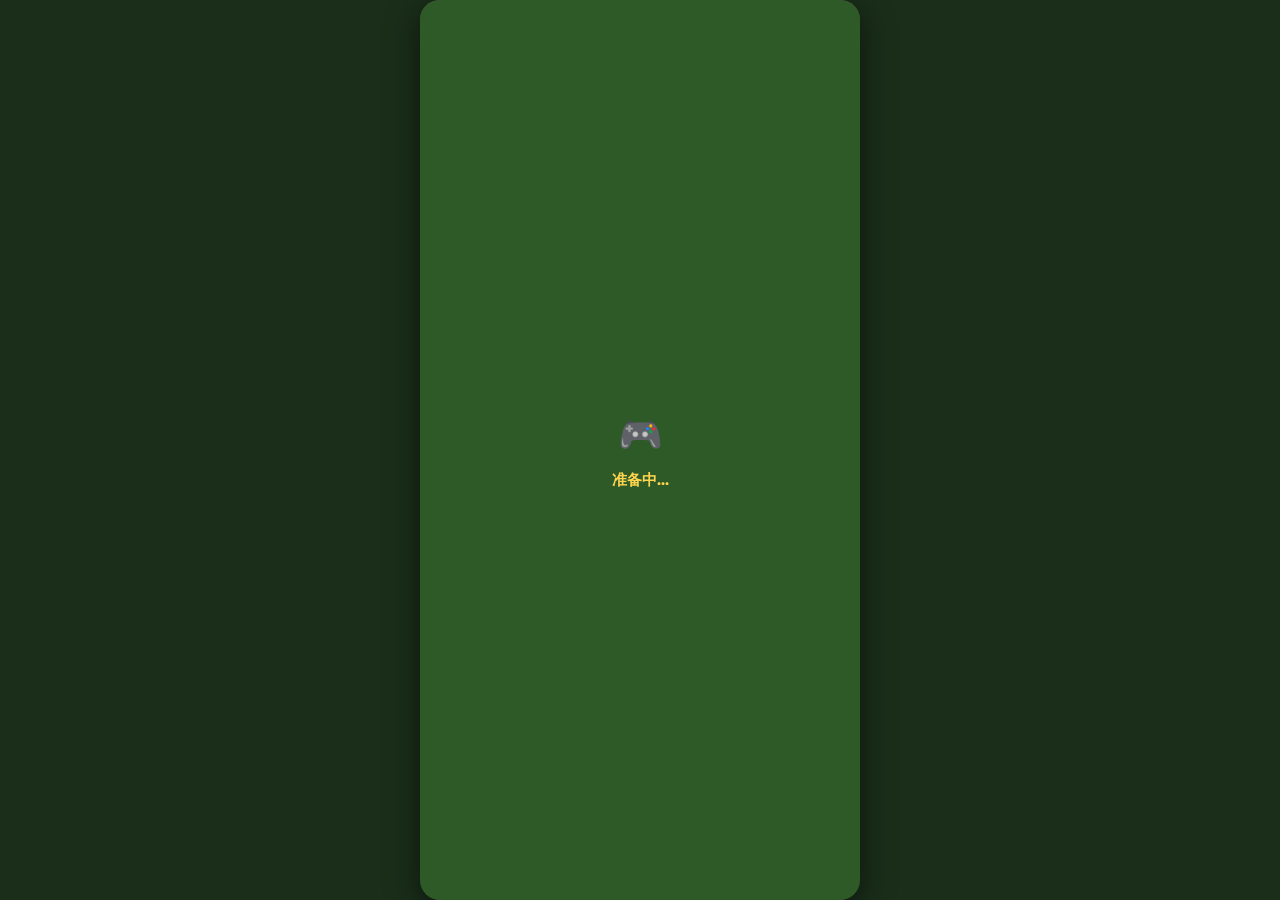
==== commit 6b3efd77: "🎨 v4 卡通风格大改版 — 对齐设计稿 视觉全面重做： - 木质外框（棕色渐变+圆角+阴影+木纹） - 顶栏：金色星星等级 + 蓝宝石层数显示 + 橙色按钮 - 草地背景（绿色渐变+纹理点+暗角） " ====
--- a/index.html
+++ b/index.html
@@ -7,74 +7,201 @@
 <link href="https://fonts.googleapis.com/css2?family=Nunito:wght@700;800;900&display=swap" rel="stylesheet">
 <style>
 *{margin:0;padding:0;box-sizing:border-box}
-html,body{width:100%;height:100%;overflow:hidden;background:#0a0604;font-family:'Nunito',sans-serif;touch-action:none;-webkit-user-select:none;user-select:none}
-#app{width:100%;height:100%;max-width:450px;margin:0 auto;position:relative;display:flex;flex-direction:column;overflow:hidden;background:#0f0a06}
-
-/* ===== 顶栏 ===== */
-.top-bar{height:50px;background:linear-gradient(180deg,#2a1a08,#150c04);display:flex;align-items:center;justify-content:space-between;padding:0 14px;flex-shrink:0;z-index:10}
-.level-badge{display:flex;align-items:center;gap:5px;background:rgba(255,180,50,.12);border:1px solid rgba(255,180,50,.22);border-radius:18px;padding:4px 10px 4px 5px}
-.level-star{width:20px;height:20px;background:linear-gradient(135deg,#FFD54F,#FF8F00);border-radius:50%;display:flex;align-items:center;justify-content:center;font-size:10px;box-shadow:0 2px 6px rgba(255,193,7,.35)}
-.level-text{color:#FFD54F;font-size:13px;font-weight:900}
-.stage-display{text-align:center}
-.chapter-label{color:rgba(255,255,255,.3);font-size:8px;letter-spacing:2px;font-weight:800}
-.floor-num{color:#fff;font-size:17px;font-weight:900}
-.floor-num span{color:#4FC3F7}
+html,body{width:100%;height:100%;overflow:hidden;background:#1a2e1a;font-family:'Nunito',sans-serif;touch-action:none;-webkit-user-select:none;user-select:none}
+
+#app{
+  width:100%;height:100%;max-width:440px;margin:0 auto;position:relative;
+  display:flex;flex-direction:column;overflow:hidden;
+  /* 木质外框 */
+  background:linear-gradient(180deg,#5D4037 0%,#4E342E 30%,#3E2723 70%,#2d1d18 100%);
+  padding:10px 10px 12px;
+  border-radius:20px;
+  box-shadow:
+    inset 0 2px 0 rgba(255,255,255,.1),
+    inset 0 -2px 4px rgba(0,0,0,.35),
+    0 8px 32px rgba(0,0,0,.55);
+}
+
+/* ===== 内框（游戏区）===== */
+.inner-frame{
+  flex:1;display:flex;flex-direction:column;overflow:hidden;
+  border-radius:14px;
+  border:3px solid #6d4c41;
+  background:#2d5a27;
+  position:relative;
+  box-shadow:inset 0 2px 8px rgba(0,0,0,.3);
+}
+
+/* ===== 顶栏（木质装饰条）===== */
+.top-bar{
+  height:48px;flex-shrink:0;
+  background:
+    linear-gradient(180deg,#8D6E63 0%,#6D4C41 40%,#5D4037 100%);
+  border-bottom:3px solid #4e342e;
+  border-radius:11px 11px 0 0;
+  display:flex;align-items:center;justify-content:space-between;
+  padding:0 10px;
+  position:relative;
+  box-shadow:inset 0 1px 0 rgba(255,255,255,.15),0 2px 4px rgba(0,0,0,.2);
+}
+/* 木纹纹理 */
+.top-bar::before{
+  content:'';position:absolute;top:0;left:0;right:0;bottom:0;
+  border-radius:11px 11px 0 0;
+  background:
+    repeating-linear-gradient(90deg,transparent,transparent 20px,rgba(0,0,0,.04) 20px,rgba(0,0,0,.04) 21px);
+  pointer-events:none;
+}
+
+/* 等级区域 */
+.level-area{display:flex;align-items:center;gap:5px}
+.level-star{
+  width:28px;height:28px;
+  background:linear-gradient(135deg,#FFD54F 0%,#FF8F00 50%,#E65100 100%);
+  border-radius:6px;display:flex;align-items:center;justify-content:center;
+  font-size:15px;box-shadow:0 2px 6px rgba(200,130,0,.45),inset 0 1px 0 rgba(255,255,255,.3);
+  border:2px solid #FFA000;
+}
+.level-txt{
+  color:#FFF8E1;font-size:16px;font-weight:900;
+  text-shadow:0 1px 3px rgba(0,0,0,.4);letter-spacing:-.5px;
+}
+.level-diamond{font-size:13px;color:#FFE082;text-shadow:0 1px 2px rgba(0,0,0,.3)}
+
+/* 中间层数（宝石风格）*/
+.floor-gem{
+  background:linear-gradient(180deg,#26C6DA 0%,#0097A7 50%,#006064 100%);
+  border:3px solid #80DEEA;
+  border-radius:12px;
+  padding:4px 18px;
+  min-width:64px;text-align:center;
+  box-shadow:
+    inset 0 2px 4px rgba(255,255,255,.25),
+    inset 0 -2px 4px rgba(0,0,0,.2),
+    0 3px 8px rgba(0,150,136,.35);
+}
+.floor-num{color:#fff;font-size:22px;font-weight:900;text-shadow:0 1px 3px rgba(0,0,0,.3)}
+
+/* 右侧按钮 */
 .ctrl-btns{display:flex;gap:6px}
-.ctrl-btn{width:30px;height:30px;border-radius:8px;border:none;color:#fff;font-size:11px;font-weight:800;cursor:pointer;display:flex;align-items:center;justify-content:center}
-.speed-btn{background:linear-gradient(135deg,#FF6B35,#F7931E)}
-.pause-btn{background:linear-gradient(135deg,#455A64,#37474F)}
-
-/* ===== 击杀进度条 ===== */
-.kill-bar{height:28px;background:linear-gradient(180deg,#1a1008,#120a04);padding:4px 14px;display:flex;align-items:center;gap:8px;flex-shrink:0;border-bottom:1px solid rgba(255,200,120,.05)}
-.kill-icon{color:#4CAF50;font-size:11px;font-weight:800}
-.kill-text{color:rgba(255,255,255,.55);font-size:10px;font-weight:700;flex:1}
-.kill-progress{color:#4CAF50;font-size:11px;font-weight:900}
-
-/* ===== Canvas ===== */
-.canvas-wrap{flex:1;position:relative;overflow:hidden}
+.ctrl-btn{
+  width:34px;height:34px;border-radius:9px;border:2px solid;
+  font-size:13px;font-weight:900;cursor:pointer;
+  display:flex;align-items:center;justify-content:center;
+  box-shadow:0 2px 4px rgba(0,0,0,.2),inset 0 1px 0 rgba(255,255,255,.15);
+}
+.btn-speed{
+  background:linear-gradient(180deg,#4FC3F7 0%,#039BE5 100%);
+  border-color:#0288D1;color:#fff;
+}
+.btn-pause{
+  background:linear-gradient(180deg,#FFB74D 0%,#F57C00 100%);
+  border-color:#E65100;color:#fff;
+}
+
+/* ===== Canvas 区域（绿色草地）===== */
+.canvas-wrap{
+  flex:1;position:relative;overflow:hidden;
+  /* 草地渐变 */
+  background:
+    radial-gradient(circle at 50% 120%, #3d7a33 0%, transparent 60%),
+    linear-gradient(180deg, #2d5a27 0%, #3a6e32 40%, #2d5a27 100%);
+}
 canvas{width:100%;height:100%;display:block}
 
-/* ===== 发射次数 ===== */
-.shot-info{position:absolute;right:10px;bottom:56px;background:rgba(0,0,0,.45);backdrop-filter:blur(4px);border-radius:9px;padding:3px 9px;display:flex;align-items:center;gap:3px;border:1px solid rgba(255,255,255,.06);z-index:5;pointer-events:none}
-.shot-count{color:#4FC3F7;font-size:14px;font-weight:900}
-
-/* ===== 经验条 ===== */
-.exp-bar{height:42px;background:linear-gradient(180deg,#1e140a,#120a04);padding:6px 14px 8px;display:flex;flex-direction:column;gap:4px;border-top:1px solid rgba(255,200,120,.05);flex-shrink:0}
-.exp-info{display:flex;justify-content:space-between;align-items:center}
-.exp-level{display:flex;align-items:center;gap:4px;color:#FFD54F;font-size:11px;font-weight:900}
-.exp-value{color:rgba(255,255,255,.3);font-size:9px;font-weight:700}
-.exp-track{height:8px;background:rgba(0,0,0,.45);border-radius:4px;overflow:hidden}
-.exp-fill{height:100%;width:0%;background:linear-gradient(90deg,#F57C00,#FFB300,#FFD54F);border-radius:4px;transition:width .3s}
+/* 发射次数 */
+.shot-info{
+  position:absolute;right:8px;bottom:52px;
+  background:linear-gradient(135deg,rgba(0,0,0,.5),rgba(0,0,0,.3));
+  backdrop-filter:blur(4px);border-radius:10px;
+  padding:3px 10px;display:flex;align-items:center;gap:4px;
+  border:1px solid rgba(255,255,255,.1);z-index:5;pointer-events:none;
+  box-shadow:0 2px 6px rgba(0,0,0,.3);
+}
+.shot-count{color:#80DEEA;font-size:15px;font-weight:900;text-shadow:0 0 6px rgba(128,222,234,.5)}
+
+/* ===== 底栏（木质装饰）===== */
+.bottom-bar{
+  height:46px;flex-shrink:0;
+  background:linear-gradient(180deg,#6D4C41 0%,#5D4037 50%,#4E342E 100%);
+  border-top:3px solid #5d4037;
+  border-radius:0 0 12px 12px;
+  display:flex;align-items:center;padding:0 12px;gap:8px;
+  box-shadow:inset 0 1px 0 rgba(255,255,255,.08),0 -2px 6px rgba(0,0,0,.2);
+}
+.bottom-star{
+  width:24px;height:24px;
+  background:linear-gradient(135deg,#FFD54F,#FF8F00);
+  border-radius:5px;display:flex;align-items:center;justify-content:center;
+  font-size:12px;border:2px solid #FFA000;
+  box-shadow:0 1px 4px rgba(200,130,0,.4);
+}
+.exp-lbl{color:#FFF8E1;font-size:11px;font-weight:900;text-shadow:0 1px 2px rgba(0,0,0,.3)}
+.exp-track{
+  flex:1;height:12px;background:rgba(0,0,0,.4);border-radius:6px;
+  border:2px solid #5d4037;overflow:hidden;box-shadow:inset 0 1px 3px rgba(0,0,0,.4)
+}
+.exp-fill{
+  height:100%;width:0%;
+  background:linear-gradient(90deg,#FF8F00,#FFB300,#FFD54F,#FFEB3B);
+  border-radius:4px;transition:width .3s;
+  box-shadow:0 0 6px rgba(255,179,0,.4);
+}
+.exp-val{color:#FFE082;font-size:10px;font-weight:800;min-width:56px;text-align:right;text-shadow:0 1px 2px rgba(0,0,0,.3)}
 
 /* ===== 弹窗 ===== */
-.overlay{position:absolute;top:0;left:0;right:0;bottom:0;background:rgba(0,0,0,.78);backdrop-filter:blur(6px);display:none;flex-direction:column;align-items:center;justify-content:center;z-index:100;padding:20px;gap:14px}
+.overlay{
+  position:absolute;top:0;left:0;right:0;bottom:0;
+  background:rgba(0,0,0,.65);backdrop-filter:blur(4px);
+  display:none;flex-direction:column;
+  align-items:center;justify-content:center;z-index:100;
+  padding:20px;gap:14px;
+}
 .overlay.show{display:flex}
-.overlay-title{font-size:24px;font-weight:900;color:#fff;text-align:center}
-.overlay-sub{font-size:13px;color:rgba(255,255,255,.5);text-align:center}
-.overlay-btn{padding:12px 32px;border-radius:12px;border:none;font-size:15px;font-weight:800;cursor:pointer;color:#fff}
-.btn-primary{background:linear-gradient(135deg,#66BB6A,#43A047)}
-.btn-secondary{background:linear-gradient(135deg,#FF6B35,#F7931E)}
-
-/* ===== 升级选择卡片 ===== */
+.overlay-title{font-size:22px;font-weight:900;color:#fff;text-shadow:0 2px 4px rgba(0,0,0,.4)}
+.overlay-sub{font-size:13px;color:rgba(255,255,255,.6)}
+.overlay-btn{
+  padding:12px 32px;border-radius:12px;border:none;
+  font-size:15px;font-weight:900;cursor:pointer;color:#fff;
+  box-shadow:0 3px 8px rgba(0,0,0,.3);
+}
+.btn-primary{background:linear-gradient(135deg,#66BB6A,#43A047);border:2px solid #388E3C}
+.btn-secondary{background:linear-gradient(135deg,#FF7043,#E64A19);border:2px solid:#D84315}
+
+/* ===== 升级卡片 ===== */
 .upgrade-cards{display:flex;gap:10px;width:100%}
-.upgrade-card{flex:1;background:linear-gradient(180deg,rgba(30,20,10,.95),rgba(15,8,4,.98));border-radius:14px;padding:14px 8px 10px;display:flex;flex-direction:column;align-items:center;gap:6px;border:2px solid transparent;cursor:pointer;transition:transform .15s}
-.upgrade-card:active{transform:scale(.95)}
-.card-rare{border-color:#9E9E9E}
-.card-epic{border-color:#7C4DFF}
-.card-legend{border-color:#FFAB00}
-.card-icon{font-size:28px;width:44px;height:44px;border-radius:12px;display:flex;align-items:center;justify-content:center}
-.card-icon.rare-bg{background:linear-gradient(135deg,#424242,#616161)}
-.card-icon.epic-bg{background:linear-gradient(135deg,#512DA8,#7B1FA2)}
-.card-icon.legend-bg{background:linear-gradient(135deg,#E65100,#F57C00)}
-.card-name{color:#fff;font-size:13px;font-weight:900}
-.card-desc{color:rgba(255,255,255,.4);font-size:9px;text-align:center;line-height:1.4}
-.card-tag{font-size:8px;font-weight:800;padding:2px 8px;border-radius:6px;margin-top:2px}
-.tag-common{background:rgba(158,158,158,.12);color:#9E9E9E}
-.tag-rare{background:rgba(124,77,255,.1);color:#B388FF}
-.tag-epic{background:rgba(255,171,0,.1);color:#FFD740}
-
-/* ===== 加载 ===== */
-#loading{position:absolute;top:0;left:0;right:0;bottom:0;background:#0a0604;display:flex;align-items:center;justify-content:center;z-index:200;flex-direction:column;gap:12px;color:#FFD54F;font-size:15px;font-weight:900}
+.upgrade-card{
+  flex:1;background:linear-gradient(180deg,rgba(62,44,32,.95),rgba(40,28,18,.98));
+  border-radius:14px;padding:14px 8px 10px;
+  display:flex;flex-direction:column;align-items:center;gap:5px;
+  border:3px solid;cursor:pointer;transition:transform .12s;
+  box-shadow:0 4px 10px rgba(0,0,0,.35);
+}
+.upgrade-card:active{transform:scale(.93)}
+.card-com{border-color:#8D6E63}
+.card-rare{border-color:#7C4DFF}
+.card-epic{border-color:#FFAB00}
+.card-icon{
+  font-size:26px;width:42px;height:42px;border-radius:12px;
+  display:flex;align-items:center;justify-content:center;
+}
+.icon-com{background:linear-gradient(135deg,#6D4C41,#4E342E)}
+.icon-rare{background:linear-gradient(135deg,#512DA8,#7B1FA2)}
+.icon-epic{background:linear-gradient(135deg,#E65100,#F57C00)}
+.card-name{color:#fff;font-size:12px;font-weight:900}
+.card-desc{color:rgba(255,255,255,.4);font-size:9px;text-align:center;line-height:1.35}
+.card-tag{font-size:8px;font-weight:800;padding:2px 8px;border-radius:6px}
+.tag-com{background:rgba(141,110,99,.2);color:#BCAAA4}
+.tag-rare{background:rgba(124,77,255,.15);color:#B388FF}
+.tag-epic{background:rgba(255,171,0,.15);color:#FFD740}
+
+/* 加载 */
+#loading{
+  position:absolute;top:0;left:0;right:0;bottom:0;
+  background:#2d5a27;display:flex;align-items:center;
+  justify-content:center;z-index:200;flex-direction:column;gap:10px;
+  color:#FFD54F;font-size:15px;font-weight:900;
+}
 </style>
 </head>
 <body>
@@ -82,54 +209,49 @@
 <div id="app">
   <!-- 顶栏 -->
   <div class="top-bar">
-    <div class="level-badge">
+    <div class="level-area">
       <div class="level-star">⭐</div>
-      <span class="level-text" id="ui-level">Lv.1</span>
+      <span class="level-txt" id="ui-level">Lv.1</span>
+      <span class="level-diamond">💎</span>
     </div>
-    <div class="stage-display">
-      <div class="chapter-label">INFINITE DUNGEON</div>
-      <div class="floor-num">第 <span id="ui-floor">1</span> 层</div>
+    <div class="floor-gem">
+      <div class="floor-num" id="ui-floor">1</div>
     </div>
     <div class="ctrl-btns">
-      <button class="ctrl-btn speed-btn" id="btn-speed">⏩</button>
-      <button class="ctrl-btn pause-btn" id="btn-pause">⏸</button>
+      <button class="ctrl-btn btn-speed" id="btn-speed">×2</button>
+      <button class="ctrl-btn btn-pause" id="btn-pause">❚❚</button>
     </div>
   </div>
 
-  <!-- 击杀进度 -->
-  <div class="kill-bar">
-    <span class="kill-icon">✅</span>
-    <span class="kill-text" id="ui-kill-text">击杀 0 只怪物</span>
-    <span class="kill-progress" id="ui-kill-progress">0/0</span>
+  <!-- 内框：Canvas + 底栏 -->
+  <div class="inner-frame">
+    <!-- 游戏画布 -->
+    <div class="canvas-wrap">
+      <canvas id="c"></canvas>
+      <div class="shot-info"><span>🎯</span><span class="shot-count" id="ui-shots">8</span></div>
+    </div>
+
+    <!-- 底部经验栏 -->
+    <div class="bottom-bar">
+      <div class="bottom-star">⭐</div>
+      <span class="exp-lbl" id="ui-exp-lv">Lv.1</span>
+      <div class="exp-track"><div class="exp-fill" id="ui-exp-bar"></div></div>
+      <span class="exp-val" id="ui-exp-val">0 / 100</span>
+    </div>
   </div>
 
-  <!-- 游戏画布 -->
-  <div class="canvas-wrap">
-    <canvas id="c"></canvas>
-    <div class="shot-info"><span>🎯</span><span class="shot-count" id="ui-shots">8</span></div>
-  </div>
-
-  <!-- 经验条 -->
-  <div class="exp-bar">
-    <div class="exp-info">
-      <div class="exp-level"><span>⚡</span> Lv.<span id="ui-exp-lv">1</span></div>
-      <div class="exp-value" id="ui-exp-val">0 / 100</div>
-    </div>
-    <div class="exp-track"><div class="exp-fill" id="ui-exp-bar"></div></div>
-  </div>
-
-  <!-- 过关弹窗 -->
-  <div class="overlay" id="overlay-levelup">
-    <div class="overlay-title">🎉 选择强化</div>
+  <!-- 升级弹窗 -->
+  <div class="overlay" id="overlay-upgrade">
+    <div class="overlay-title">✨ 选择强化 ✨</div>
     <div class="overlay-sub">选择一项能力提升</div>
     <div class="upgrade-cards" id="upgrade-cards"></div>
   </div>
 
-  <!-- 游戏结束弹窗 -->
-  <div class="overlay" id="overlay-gameover">
+  <!-- 结束弹窗 -->
+  <div class="overlay" id="overlay-over">
     <div class="overlay-title">💀 游戏结束</div>
-    <div class="overlay-sub" id="go-sub">到达第 1 层 · Lv.1</div>
-    <button class="overlay-btn btn-secondary" onclick="game.restart()">重新开始 🔄</button>
+    <div class="overlay-sub" id="over-sub">到达第 1 层 · Lv.1</div>
+    <button class="overlay-btn btn-secondary" onclick="Game.restart()">重新开始 🔄</button>
   </div>
 
   <div id="loading"><div style="font-size:36px">🎮</div><div>准备中...</div></div>
@@ -137,717 +259,412 @@
 
 <script>
 // ================================================================
-//  弹珠 RPG — 完整重写版（单文件，坐标系统清晰）
+//  弹珠 RPG — 卡通风格版 v4
 // ================================================================
-
 const canvas = document.getElementById('c');
 const ctx = canvas.getContext('2d');
 
-// ---- 配置常量 ----
-const COLS = 6;
-const ROWS = 7;
-const BALL_R = 6;
-const BALL_SPD = 8;
-const ENTITY_R = 16;
-
-// 怪物类型
+const COLS = 6, ROWS = 7;
+const BALL_R = 8, BALL_SPD = 9, ENTITY_R = 22;
+
+// 怪物配置
 const MT = {
-  SLIME:   { name:'史莱姆', color:'#4CAF50', glow:'rgba(76,175,80,0.35)', hpM:1 },
-  BAT:     { name:'蝙蝠',   color:'#9C27B0', glow:'rgba(156,39,176,0.35)', hpM:0.8 },
-  SKELETON:{ name:'骷髅兵', color:'#B0BEC5', glow:'rgba(176,190,197,0.35)', hpM:2 },
-  GOLEM:   { name:'傀儡',   color:'#78909C', glow:'rgba(120,144,156,0.35)', hpM:4 },
+  SLIME:   { name:'史莱姆', color:'#66BB6A', dark:'#388E3C', eye:'#fff',  hpM:1 },
+  BAT:     { name:'蝙蝠',   color:'#AB47BC', dark:'#7B1FA2', eye:'#FFEE58',hpM:0.8 },
+  SKELETON:{ name:'骷髅兵', color:'#CFD8DC', dark:'#78909C', eye:'#fff',  hpM:2 },
+  GOLEM:   { name:'傀儡',   color:'#90A4AE', dark:'#546E7A', eye:'#fff',  hpM:4 },
 };
 
 // ---- 状态 ----
-let state = 'aiming'; // aiming | playing | levelup | gameover
-let floor = 1, lvl = 1, exp = 0, expNeed = 100;
-let shots = 8, shotsMax = 8;
-let balls = [];
-let entities = [];
-let particles = [];
-let floats = [];
-let shake = 0;
-let frame = 0;
-let killedThisRound = 0;
-
-// 输入
-let ptStart = null;
-let trajPts = [];
-
-// 屏幕尺寸（逻辑像素）
-let W, H;
-// 网格区域
-let grid = { x:0, y:0, cw:0, ch:0 };
-// 战场边界
-let bounds = { l:0, t:0, r:0, b:0 };
-// 玩家位置
-let player = { x:0, y:0 };
-
-// ---- 初始化尺寸 ----
-function resize() {
-  const wrap = document.querySelector('.canvas-wrap');
-  W = wrap.clientWidth;
-  H = wrap.clientHeight;
-  const dpr = window.devicePixelRatio || 1;
-  canvas.width = W * dpr;
-  canvas.height = H * dpr;
-  canvas.style.width = W + 'px';
-  canvas.style.height = H + 'px';
-  ctx.setTransform(dpr, 0, 0, dpr, 0, 0);
+let state='aiming'; // aiming|playing|levelup|gameover
+let floor=1,lvl=1,exp=0,expNeed=100;
+let shots=8,shotsMax=8;
+let balls=[],entities=[],particles=[],floats=[];
+let shake=0,frame=0,killed=0;
+let ptStart=null,trajPts=[],trajVec=null;
+
+let W,H,grid={x:0,y:0,cw:0,ch:0},bounds={l:0,t:0,r:0,b:0};
+let player={x:0,y:0};
+
+// ---- 尺寸 ----
+function resize(){
+  const wrap=document.querySelector('.canvas-wrap');
+  W=wrap.clientWidth; H=wrap.clientHeight;
+  canvas.width=W; canvas.height=H;
   calcLayout();
-  // 重算实体位置
-  for (const e of entities) setEntityPos(e);
-  player.x = W / 2;
-  player.y = H - 40;
-}
-
-function calcLayout() {
-  const pad = 6;
-  bounds = { l: pad, t: pad + 4, r: W - pad, b: H - 48 }; // 底部留空间给玩家
-  grid.x = bounds.l;
-  grid.y = bounds.t;
-  grid.cw = (bounds.r - bounds.l) / COLS;
-  grid.ch = (bounds.b - bounds.t) / ROWS;
+  entities.forEach(e=>setPos(e));
+  player.x=W/2; player.y=H-38;
+}
+
+function calcLayout(){
+  const pad=8;
+  bounds={l:pad,t:pad+2,r:W-pad,b:H-44};
+  grid.x=bounds.l; grid.y=bounds.t;
+  grid.cw=(bounds.r-bounds.l)/COLS;
+  grid.ch=(bounds.b-bounds.t)/ROWS;
+}
+
+function setPos(e){
+  e.x=grid.x+e.col*grid.cw+grid.cw/2;
+  e.y=grid.y+e.row*grid.ch+grid.ch/2;
 }
 
 // ---- 关卡生成 ----
-function genFloor(f) {
-  entities = [];
-  balls = [];
-  particles = [];
-  floats = [];
-  state = 'aiming';
-  trajPts = [];
-  killedThisRound = 0;
-
-  shots = shotsMax + Math.min(f - 1, 5);
-  shots = Math.max(shots, 3);
-
-  const count = Math.min(5 + f * 2, COLS * ROWS - 4);
-  const used = new Set();
-  const maxR = ROWS - 2; // 底部两行留给玩家
-
-  for (let i = 0; i < count && used.size < maxR * COLS; i++) {
-    let col, row, key;
-    do {
-      col = Math.floor(Math.random() * COLS);
-      row = Math.floor(Math.random() * maxR);
-      key = `${col},${row}`;
-    } while (used.has(key));
+function genFloor(f){
+  entities=[];balls=[];particles=[];floats=[];
+  state='aiming';trajPts=[];trajVec=null;killed=0;
+  shots=Math.max(shotsMax+Math.min(f-1,5),4);
+
+  const cnt=Math.min(5+f*2,COLS*ROWS-4);
+  const used=new Set(), maxR=ROWS-2;
+  for(let i=0;i<cnt&&used.size<maxR*COLS;i++){
+    let c,r,key;
+    do{c=Math.floor(Math.random()*COLS);r=Math.floor(Math.random()*maxR);key=c+','+r;}while(used.has(key));
     used.add(key);
-
-    const types = Object.keys(MT);
-    let tk;
-    if (f <= 2) tk = Math.random() < 0.7 ? 'SLIME' : 'BAT';
-    else if (f <= 5) tk = types[Math.floor(Math.random() * 3)];
-    else tk = types[Math.floor(Math.random() * 4)];
-
-    const td = MT[tk];
-    const hp = Math.floor(10 * td.hpM * (1 + (f - 1) * 0.4));
-    const e = { type:'monster', key:tk, name:td.name, color:td.color, glow:td.glow,
-                col, row, x:0, y:0, r:ENTITY_R, hp, maxHp:hp, active:true,
-                hitFlash:0, deathTimer:0 };
-    setEntityPos(e);
-    entities.push(e);
+    const keys=Object.keys(MT);
+    let tk=f<=2?(Math.random()<.7?'SLIME':'BAT'):keys[Math.floor(Math.random()*Math.min(f+1,4))];
+    const td=MT[tk],hp=Math.floor(10*td.hpM*(1+(f-1)*.4));
+    entities.push({type:'monster',key:tk,name:td.name,color:td.color,dark:td.dark,
+      col,row,x:0,y:0,r:ENTITY_R,hp,maxHp:hp,active:true,hitFlash:0,deathTimer:0});
+    setPos(entities[entities.length-1]);
   }
-
-  updateKillUI();
-  console.log(`[Floor ${f}] ${entities.length} monsters generated`);
-}
-
-function setEntityPos(e) {
-  e.x = grid.x + e.col * grid.cw + grid.cw / 2;
-  e.y = grid.y + e.row * grid.ch + grid.ch / 2;
-}
-
-// ---- 弹道计算 ----
-function calcLaunch(tx, ty) {
-  const sx = player.x, sy = player.y - 16;
-  let dx = tx - sx, dy = ty - sy;
-  const dist = Math.sqrt(dx * dx + dy * dy);
-  if (dist < 15) return null;
-  dx /= dist; dy /= dist;
-  // 只能向上发射
-  if (dy > -0.15) return null;
-  return { vx: dx * BALL_SPD, vy: dy * BALL_SPD };
-}
-
-function getTraj(vx, vy) {
-  const pts = [{ x: player.x, y: player.y - 16 }];
-  let x = player.x, y = player.y - 16;
-  let cvx = vx, cvy = vy;
-  for (let i = 0; i < 80; i++) {
-    x += cvx; y += cvy;
-    // 墙壁反弹
-    if (x <= bounds.l + BALL_R || x >= bounds.r - BALL_R) cvx *= -1;
-    if (y <= bounds.t + BALL_R) cvy *= Math.abs(cvy) * 0.6;
-    if (y >= bounds.b) break;
-    pts.push({ x, y });
-    if (i > 10 && Math.abs(cvy) < 0.5) break; // 接近水平就停
+  updateUI();
+  console.log(`[Floor${f}] ${entities.length} monsters, grid ${grid.cw.toFixed(0)}x${grid.ch.toFixed(0)}, screen ${W}x${H}`);
+}
+
+// ---- 弹道 ----
+function calcLaunch(tx,ty){
+  const sx=player.x,sy=player.y-18,dx=tx-sx,dy=ty-sy,dist=Math.sqrt(dx*dx+dy*dy);
+  if(dist<20)return null;
+  dx/=dist;dy/=dist;
+  if(dy>-0.12)return null;
+  return{vx:dx*BALL_SPD,vy:dy*BALL_SPD};
+}
+function getTraj(vx,vy){
+  const pts=[{x:player.x,y:player.y-18}];
+  let x=player.x,y=player.y-18,cvx=vx,cvy=vy;
+  for(let i=0;i<80;i++){
+    x+=cvx;y+=cvy;
+    if(x<=bounds.l+BALL_R||x>=bounds.r-BALL_R)cvx*=-.92;
+    if(y<=bounds.t+BALL_R)cvy=Math.abs(cvy)*.6;
+    if(y>=bounds.b)break;
+    pts.push({x,y});
+    if(i>10&&Math.abs(cvy)<.5)break;
   }
   return pts;
 }
-
-// ---- 发射 ----
-function launch(vec) {
-  if (!vec || shots <= 0) return;
-  balls.push({ x: player.x, y: player.y - 16, vx: vec.vx, vy: vec.vy,
-               r: BALL_R, active: true, pierce:0, _px:0,_py:0 });
-  shots--;
-  state = 'playing';
-  updateUI();
-}
-
-// ---- 物理更新 ----
-function updatePhysics() {
-  for (const b of balls) {
-    if (!b.active) continue;
-    b._px = b.x; b._py = b.y;
-    b.x += b.vx; b.y += b.vy;
-
-    // 墙壁反弹
-    if (b.x <= bounds.l + b.r) { b.x = bounds.l + b.r; b.vx *= -0.95; }
-    if (b.x >= bounds.r - b.r) { b.x = bounds.r - b.r; b.vx *= -0.95; }
-    if (b.y <= bounds.t + b.r) { b.y = bounds.t + b.r; b.vy *= -0.95; }
-
-    // 掉出底部
-    if (b.y > H + 30) { b.active = false; continue; }
-
-    // 与实体碰撞
-    for (const e of entities) {
-      if (!e.active || !(e.type === 'monster')) continue;
-      const dx = b.x - e.x, dy = b.y - e.y;
-      const dist = Math.sqrt(dx*dx + dy*dy);
-      if (dist < b.r + e.r) {
-        // 反弹
-        const nx = dx / dist, ny = dy / dist;
-        const dot = b.vx * nx + b.vy * ny;
-        b.vx -= 1.8 * dot * nx;
-        b.vy -= 1.8 * dot * ny;
-        // 分离
-        const overlap = (b.r + e.r) - dist;
-        b.x += nx * overlap * 1.1;
-        b.y += ny * overlap * 1.1;
-        // 伤害
-        e.hp -= 1;
-        e.hitFlash = 6;
-        spawnFloat(e.x, e.y - e.r - 8, '-1', '#FF5252');
-        spawnParticles(b.x, b.y, '#fff', 4, 1, 3, 12, 0);
-        shake = Math.max(shake, 2);
-
-        if (e.hp <= 0) {
-          e.active = false;
-          e.deathTimer = 25;
-          killedThisRound++;
-          spawnParticles(e.x, e.y, e.color, 15, 2, 6, 30, 0.1);
-          shake = 5;
-          spawnFloat(e.x, e.y - e.r, `⚔${e.name}`, '#FFD54F');
-          addExp(10);
-          updateKillUI();
-        }
-      }
-    }
+function launch(v){if(!v||shots<=0)return;
+  balls.push({x:player.x,y:player.y-18,vx:v.vx,vy:v.vy,r:BALL_R,active:true,_px:0,_py:0});
+  shots--;state='playing';updateUI();}
+
+// ---- 物理 ----
+function physics(){
+  for(const b of balls){if(!b.active)continue;
+    b._px=b.x;b._py=b.y;b.x+=b.vx;b.y+=b.vy;
+    if(b.x<=bounds.l+b.r){b.x=bounds.l+b.r;b.vx*=-.92;}
+    if(b.x>=bounds.r-b.r){b.x=bounds.r-b.r;b.vx*=-.92;}
+    if(b.y<=bounds.t+b.r){b.y=bounds.t+b.r;b.vy*=-.92;}
+    if(b.y>H+30){b.active=false;continue;}
+    for(const e of entities){if(!e.active||e.type!=='monster')continue;
+      const dx=b.x-e.x,dy=b.y-e.y,dist=Math.sqrt(dx*dx+dy*dy);
+      if(dist<b.r+e.r){
+        const nx=dx/dist,ny=dy/dist,dot=b.vx*nx+b.vy*ny;
+        b.vx-=1.7*dot*nx;b.vy-=1.7*dot*ny;
+        const o=(b.r+e.r)-dist;b.x+=nx*o*1.1;b.y+=ny*o*1.1;
+        e.hp--;e.hitFlash=6;
+        spawnFloat(e.x,e.y-e.r-10,'-1','#FF5252');
+        spawnParticles(b.x,b.y,'#fff',4,1,3,12,0);
+        shake=Math.max(shake,2);
+        if(e.hp<=0){e.active=false;e.deathTimer=25;killed++;
+          spawnParticles(e.x,e.y,e.color,18,2,6,32,0.08);
+          spawnFloat(e.x,e.y-e.r,'⚔'+e.name,'#FFD54F');shake=5;
+          addExp(10);updateUI();}}}}
+  balls=balls.filter(b=>b.active);
+  if(balls.length===0&&state==='playing')checkEnd();
+}
+function checkEnd(){
+  const alive=entities.filter(e=>e.type==='monster'&&e.active).length;
+  if(alive===0){state='levelup';addExp(20+floor*3);showUpgrade();return;}
+  if(shots<=0){state='gameover';showOver();return;}
+  state='aiming';
+}
+function addExp(n){exp+=n;while(exp>=expNeed){exp-=expNeed;lvl++;expNeed=Math.floor(expNeed*1.25);shotsMax++;
+  spawnFloat(W/2,H/2,'⬆ Lv.'+lvl+'!','#FFD54F');shake=6;}updateUI();}
+
+// ---- 升级 ----
+const UPGS=[
+  {name:'🔥火焰弹',desc:'弹珠经过的\n敌人持续受伤',tag:'史诗',tg:'tag-epic',bg:'icon-epic',rare:'card-epic',fn:()=>{}},
+  {name:'⚡穿透+1',desc:'弹珠可穿透\n额外1个目标',tag:'稀有',tg:'tag-rare',bg:'icon-rare',rare:'card-rare',fn:()=>{}},
+  {name:'💥伤害+2',desc:'每次命中\n伤害+2',tag:'普通',tg:'tag-com',bg:'icon-com',rare:'card-com',fn:()=>{}},
+  {name:'🎯弹药+3',desc:'每轮额外\n+3次发射',tag:'普通',tg:'tag-com',bg:'icon-com',rare:'card-com',fn:()=>{}},
+  {name:'❄️冰冻弹',desc:'命中敌人\n减速效果',tag:'史诗',tg:'tag-epic',bg:'icon-epic',rare:'card-epic',fn:()=>{}},
+  {name:'🌟爆裂弹',desc:'弹珠消失时\n范围爆炸',tag:'传说',tg:'tag-rare',bg:'icon-epic',rare:'card-epic',fn:()=>{}},
+];
+function showUpgrade(){
+  const pool=[...UPGS].sort(()=>Math.random()-.5).slice(0,3);
+  const el=document.getElementById('upgrade-cards');el.innerHTML='';
+  pool.forEach(c=>{
+    const d=document.createElement('div');d.className=`upgrade-card ${c.rare}`;
+    d.innerHTML=`<div class="card-icon ${c.bg}">${c.name.charAt(0)}</div>
+      <div class="card-name">${c.name}</div><div class="card-desc">${c.desc.replace(/\n/g,'<br>')}</div>
+      <div class="card-tag ${c.tg}">${c.tag}</div>`;
+    d.onclick=()=>{document.getElementById('overlay-upgrade').classList.remove('show');floor++;genFloor(floor);updateUI();};
+    el.appendChild(d);
+  });
+  document.getElementById('overlay-upgrade').classList.add('show');
+}
+function showOver(){
+  document.getElementById('over-sub').textContent=`到达第 ${floor} 层 · Lv.${lvl}`;
+  document.getElementById('overlay-over').classList.add('show');
+}
+window.Game={
+  restart(){floor=1;lvl=1;exp=0;expNeed=100;shotsMax=8;
+    document.getElementById('overlay-over').classList.remove('show');
+    document.getElementById('overlay-upgrade').classList.remove('show');
+    genFloor(floor);updateUI();}
+};
+
+// ---- 粒子 ----
+function spawnParticles(x,y,color,n,sMin,sMax,life,grav){
+  for(let i=0;i<n;i++){const a=(Math.PI*2*i)/n+(Math.random()-.5)*.5,spd=sMin+Math.random()*(sMax-sMin);
+    particles.push({x,y,vx:Math.cos(a)*spd,vy:Math.sin(a)*spd,life,maxLife:life,
+      size:sMin+Math.random()*(sMax-sMin),color,decay:.94,grav:grav||0});}}
+function spawnFloat(x,y,text,color){floats.push({x,y,text,color,life:50,maxLife:50});}
+
+// ==================== 渲染 ====================
+function render(){frame++;ctx.clearRect(0,0,W,H);
+  ctx.save();
+  if(shake>0){ctx.translate((Math.random()-.5)*shake*.5,(Math.random()-.5)*shake*.5);shake=Math.max(0,shake-.3);}
+  drawBG();drawGrid();drawEntities();drawPlayer();drawBalls();
+  if(state==='aiming'&&trajPts.length>1)drawTraj();
+  drawParticles();drawFloats();ctx.restore();}
+
+function drawBG(){
+  // 草地底色
+  const g=ctx.createLinearGradient(0,0,0,H);
+  g.addColorStop(0,'#2d5a27');g.addColorStop(.4,'#3a6e32');g.addColorStop(.7,'#2d5a27');g.addColorStop(1,'#245a20');
+  ctx.fillStyle=g;ctx.fillRect(0,0,W,H);
+  // 草地纹理点
+  ctx.fillStyle='rgba(100,180,80,.04)';
+  for(let i=0;i<60;i++)ctx.fillRect(Math.random()*W,Math.random()*H,2,3);
+  // 四角暗角
+  const v=ctx.createRadialGradient(W/2,H*.4,0,W/2,H*.4,W*.7);
+  v.addColorStop(0,'rgba(0,0,0,0)');v.addColorStop(1,'rgba(0,0,0,0.25)');
+  ctx.fillStyle=v;ctx.fillRect(0,0,W,H);
+}
+
+function drawGrid(){
+  const{x,y,cw,ch}=grid;
+  // 交替格子
+  for(let r=0;r<ROWS;r++)for(let c=0;c<COLS;c++){
+    ctx.fillStyle=(r+c)%2?'rgba(0,0,0,.05)':'rgba(255,255,255,.025)';
+    ctx.fillRect(x+c*cw,y+r*ch,cw,ch);}
+  // 网格线
+  ctx.strokeStyle='rgba(0,0,0,.12)';ctx.lineWidth=1.5;
+  for(let c=0;c<=COLS;c++){ctx.beginPath();ctx.moveTo(x+c*cw,y);ctx.lineTo(x+c*w,y+ROWS*ch);ctx.stroke();}
+  for(let r=0;r<=ROWS;r++){ctx.beginPath();ctx.moveTo(x,y+r*ch);ctx.lineTo(x+COLS*cw,y+r*ch);ctx.stroke();}
+}
+
+function drawEntities(){
+  for(const e of entities){
+    if(!e.active&&e.deathTimer>0){
+      const p=1-e.deathTimer/25;ctx.globalAlpha=1-p;
+      ctx.save();ctx.translate(e.x,e.y);ctx.scale(1+p*.7,1+p*.7);drawMonster(e);ctx.restore();ctx.globalAlpha=1;
+      e.deathTimer--;continue;}
+    if(!e.active)continue;
+    const t=frame*.06,breath=Math.sin(t)*.04,floatY=Math.sin(t*1.3+e.col)*1.5;
+    ctx.save();ctx.translate(e.x,e.y+floatY);ctx.scale(1+breath,1+breath);
+    if(e.hitFlash>0){ctx.globalAlpha=.6;e.hitFlash--;}
+    drawMonster(e);ctx.globalAlpha=1;ctx.restore();
+    // 血条
+    if(e.hp<e.maxHp){const bw=38,bh=5;
+      ctx.fillStyle='rgba(0,0,0,.55)';ctx.beginPath();ctx.roundRect(e.x-bw/2,e.y-e.r-11,bw,bh,2);ctx.fill();
+      const ratio=e.hp/e.maxHp;
+      ctx.fillStyle='#E53935';ctx.beginPath();ctx.roundRect(e.x-bw/2,e.y-e.r-11,bw*ratio,bh,2);ctx.fill();
+      // 血条边框
+      ctx.strokeStyle='rgba(0,0,0,.35)';ctx.lineWidth=.8;
+      ctx.beginPath();ctx.roundRect(e.x-bw/2,e.y-e.r-11,bw,bh,2);ctx.stroke();}
   }
-
-  // 清理不活跃弹珠
-  balls = balls.filter(b => b.active);
-
-  // 所有弹珠消失后检查
-  if (balls.length === 0 && state === 'playing') checkRoundEnd();
-}
-
-function checkRoundEnd() {
-  const alive = entities.filter(e => e.type === 'monster' && e.active).length;
-  if (alive === 0) {
-    // 过关！
-    state = 'levelup';
-    addExp(20 + floor * 3);
-    showUpgradeOverlay();
-    return;
+}
+
+function drawMonster(e){
+  const r=e.r, c=e.color, d=e.dark;
+  // 阴影
+  ctx.fillStyle='rgba(0,0,0,.25)';ctx.beginPath();ctx.ellipse(3,r*.7,r*.85,r*.35,0,0,Math.PI*2);ctx.fill();
+  // 外发光
+  const g=ctx.createRadialGradient(0,-r*.2,r*.3,0,0,r*2);
+  g.addColorStop(0,c+'40');g.addColorStop(1,'rgba(0,0,0,0)');
+  ctx.fillStyle=g;ctx.beginPath();ctx.arc(0,0,r*2,0,Math.PI*2);ctx.fill();
+  // 身体（圆润形状）
+  const body=ctx.createRadialGradient(-r*.3,-r*.35,0,-r*.1,0,r);
+  body.addColorStop(0,lighten(c,.35));body.addColorStop(.55,c);body.addColorStop(1,d);
+  ctx.fillStyle=body;
+  ctx.beginPath();
+  // 史莱姆=圆润底部，其他=圆形
+  if(e.key==='SLIME'){
+    ctx.moveTo(-r,r*.3);ctx.bezierCurveTo(-r,-r*.5, r,-r*.5, r,r*.3);
+    ctx.bezierCurveTo(r*.8,r, .5,r*.6, 0,r*.3);
+    ctx.bezierCurveTo(-.5,r*.6, -.8,r, -r,r*.3);
+  }else{ctx.arc(0,0,r,0,Math.PI*2);}
+  ctx.fill();
+  // 高光
+  ctx.fillStyle='rgba(255,255,255,.3)';
+  ctx.beginPath();ctx.ellipse(-r*.3,-r*.35,r*.35,r*.25,-.4,0,Math.PI*2);ctx.fill();
+  // 眼睛
+  const ey=-r*.08,es=r*.26;
+  ctx.fillStyle='#fff';
+  ctx.beginPath();ctx.arc(-es,ey,es,.0,Math.PI*2);ctx.fill();
+  ctx.beginPath();ctx.arc(es,ey,es,.0,Math.PI*2);ctx.fill();
+  // 瞳孔
+  ctx.fillStyle='#333';
+  ctx.beginPath();ctx.arc(-es+1,ey+1,es*.28,0,Math.PI*2);ctx.fill();
+  ctx.beginPath();ctx.arc(es+1,ey+1,es*.28,0,Math.PI*2);ctx.fill();
+  // 眼睛高光
+  ctx.fillStyle='rgba(255,255,255,.7)';
+  ctx.beginPath();ctx.arc(-es-1,ey-2,es*.15,0,Math.PI*2);ctx.fill();
+  ctx.beginPath();ctx.arc(es-1,ey-2,es*.15,0,Math.PI*2);ctx.fill();
+  // 嘴巴（小动物感）
+  if(e.key==='SLIME'||e.key==='BAT'){
+    ctx.strokeStyle='#5D4037';ctx.lineWidth=1.2;
+    ctx.beginPath();if(e.key==='SLIME'){
+      ctx.arc(0,r*.15,4,.1*Math.PI,.9*Math.PI);}else{
+      ctx.arc(0,ey+es*.6,3,0,Math.PI);}
+    ctx.stroke();
   }
-  if (shots <= 0) {
-    state = 'gameover';
-    showGameOver();
-    return;
-  }
-  state = 'aiming';
-}
-
-// ---- 经验升级 ----
-function addExp(n) {
-  exp += n;
-  while (exp >= expNeed) {
-    exp -= expNeed;
-    lvl++;
-    expNeed = Math.floor(expNeed * 1.25);
-    shotsMax += 1;
-    spawnFloat(W/2, H/2, `⬆ Lv.${lvl}!`, '#FFD54F');
-    shake = 6;
-  }
-  updateUI();
-}
-
-// ---- 升级系统 ----
-const UPGRADES = [
-  { name:'🔥 火焰弹', desc:'弹珠对经过的\n敌人造成持续伤害', tag:'史诗', tagClass:'tag-epic',
-    iconBg:'epic-bg', icon:'🔥', rarity:'card-epic',
-    apply:(g)=>{ g.burnDmg = (g.burnDmg||0)+1; }},
-  { name:'⚡ 穿透+1', desc:'弹珠可穿透\n1个额外目标', tag:'稀有', tagClass:'tag-rare',
-    iconBg:'rare-bg', icon:'⚡', rarity:'card-rare',
-    apply:(g)=>{ g.pierceBonus = (g.pierceBonus||0)+1; }},
-  { name:'💥 伤害+2', desc:'每次命中\n伤害提升2点', tag:'普通', tagClass:'tag-common',
-    iconBg:'rare-bg', icon:'💥', rarity:'card-rare',
-    apply:(g)=>{ g.dmgBonus = (g.dmgBonus||0)+2; }},
-  { name:'🎯 弹药+3', desc:'每轮额外\n获得3次发射', tag:'普通', tagClass:'tag-common',
-    iconBg:'rare-bg', icon:'🎯', rarity:'card-rare',
-    apply:(g)=>{ g.shotsBonus = (g.shotsBonus||0)+3; }},
-  { name:'❄️ 冰冻弹', desc:'命中的敌人\n速度降低', tag:'史诗', tagClass:'tag-epic',
-    iconBg:'epic-bg', icon:'❄️', rarity:'card-epic',
-    apply:(g)=>{ g.freeze = (g.freeze||0)+1; }},
-  { name:'🌟 爆裂弹', desc:'弹珠消失时\n范围爆炸', tag:'传说', tagClass:'tag-rare',
-    iconBg:'legend-bg', icon:'🌟', rarity:'card-legend',
-    apply:(g)=>{ g.explode = (g.explode||0)+1; }},
-];
-
-function pickUpgrades(n) {
-  const pool = [...UPPGRADES].sort(()=>Math.random()-0.5);
-  return pool.slice(0, n);
-}
-
-function showUpgradeOverlay() {
-  const cards = pickUpgrades(3);
-  const container = document.getElementById('upgrade-cards');
-  container.innerHTML = '';
-  for (const c of cards) {
-    const div = document.createElement('div');
-    div.className = `upgrade-card ${c.rarity}`;
-    div.innerHTML = `
-      <div class="card-icon ${c.iconBg}">${c.icon}</div>
-      <div class="card-name">${c.name}</div>
-      <div class="card-desc">${c.desc.replace(/\n/g,'<br>')}</div>
-      <div class="card-tag ${c.tagClass}">${c.tag}</div>`;
-    div.onclick = () => {
-      c.apply(window.gameUpgrades || {});
-      document.getElementById('overlay-levelup').classList.remove('show');
-      floor++;
-      genFloor(floor);
-      updateUI();
-    };
-    container.appendChild(div);
-  }
-  document.getElementById('overlay-levelup').classList.add('show');
-}
-
-function showGameOver() {
-  document.getElementById('go-sub').textContent = `到达第 ${floor} 层 · Lv.${lvl}`;
-  document.getElementById('overlay-gameover').classList.add('show');
-}
-
-window.game = {
-  restart() {
-    floor = 1; lvl = 1; exp = 0; expNeed = 100;
-    shotsMax = 8; window.gameUpgrades = {};
-    document.getElementById('overlay-gameover').classList.remove('show');
-    document.getElementById('overlay-levelup').classList.remove('show');
-    genFloor(floor);
-    updateUI();
-  }
-};
-
-// ---- 粒子 & 浮动文字 ----
-function spawnParticles(x,y,color,count,sMin,sMax,life,grav) {
-  for (let i = 0; i < count; i++) {
-    const ang = (Math.PI*2*i)/count + (Math.random()-0.5)*0.5;
-    const spd = sMin + Math.random()*(sMax-sMin);
-    particles.push({x,y,vx:Math.cos(ang)*spd,vy:Math.sin(ang)*spd,
-                     life,maxLife:life,size:sMin+Math.random()*(sMax-sMin),
-                     color,decay:0.94,grav:grav||0});
-  }
-}
-
-function spawnFloat(x,y,text,color) {
-  floats.push({x,y,text,color,life:50,maxLife:50});
-}
-
-// ==================== 渲染 ====================
-
-function render() {
-  frame++;
-  ctx.clearRect(0,0,W,H);
-
-  ctx.save();
-  if (shake > 0) {
-    ctx.translate((Math.random()-.5)*shake*.5, (Math.random()-.5)*shake*.5);
-    shake = Math.max(0, shake - 0.3);
-  }
-
-  drawBG();
-  drawGrid();
-  drawEntities();
-  drawPlayer();
-  drawBalls();
-  if (state === 'aiming' && trajPts.length > 1) drawTraj();
-  drawParticles();
-  drawFloats();
-
+}
+
+function drawPlayer(){
+  const t=frame*.04,br=Math.sin(t)*.03,r=20;
+  ctx.save();ctx.translate(player.x,player.y);ctx.scale(1+br,1+br);
+  // 阴影
+  ctx.fillStyle='rgba(0,0,0,.3)';ctx.beginPath();ctx.ellipse(3,r*.7,r*.8,r*.3,0,0,Math.PI*2);ctx.fill();
+  // 光环
+  const gl=ctx.createRadialGradient(0,5,0,0,5,r+18);
+  gl.addColorStop(0,'rgba(33,150,243,.2)');gl.addColorStop(1,'rgba(33,150,243,0)');
+  ctx.fillStyle=gl;ctx.beginPath();ctx.arc(0,5,r+18,0,Math.PI*2);ctx.fill();
+  // 身体（蓝色长袍）
+  const body=ctx.createRadialGradient(-r*.2,-r*.3,0,0,0,r);
+  body.addColorStop(0,'#64B5F6');body.addColorStop(.45','#1976D2');body.addColorStop(1,'#0D47A1');
+  ctx.fillStyle=body;ctx.beginPath();ctx.arc(0,0,r,0,Math.PI*2);ctx.fill();
+  // 脸（肤色）
+  ctx.fillStyle='#FFCC80';ctx.beginPath();ctx.arc(0,-2,r*.55,0,Math.PI*2);ctx.fill();
+  // 白胡子
+  ctx.fillStyle='#efebe9';ctx.beginPath();ctx.ellipse(0,r*.15,r*.5,r*.4,0,0,Math.PI*2);ctx.fill();
+  // 眼睛
+  ctx.fillStyle='#333';ctx.beginPath();ctx.arc(-5,-4,2.5,0,Math.PI*2);ctx.fill();
+  ctx.beginPath();ctx.arc(5,-4,2.5,0,Math.PI*2);ctx.fill();
+  // 眼镜（反光）
+  ctx.strokeStyle='#81D4FA';ctx.lineWidth=1.5;
+  ctx.beginPath();ctx.arc(-5,-4,4,0,Math.PI*2);ctx.stroke();
+  ctx.beginPath();ctx.arc(5,-4,4,0,Math.PI*2);ctx.stroke();
+  // 微笑
+  ctx.strokeStyle='#5D4037';ctx.lineWidth=1.5;
+  ctx.beginPath();ctx.arc(0,3,5,.2*Math.PI,.8*Math.PI);ctx.stroke();
+  // 巫师帽
+  ctx.fillStyle='#1565C0';ctx.beginPath();
+  ctx.moveTo(-12,-r*.4);ctx.lineTo(12,-r*.4);ctx.lineTo(0,-r-14);ctx.closePath();ctx.fill();
+  ctx.fillStyle='#FFB300';ctx.beginPath();ctx.arc(0,-r-14,4,0,Math.PI*2);ctx.fill();
+  // 法杖
+  ctx.strokeStyle='#8D6E63';ctx.lineWidth=3;ctx.lineCap='round';
+  ctx.beginPath();ctx.moveTo(r+4,-5);ctx.lineTo(r+10,r+8);ctx.stroke();
+  ctx.fillStyle='#FFD54F';ctx.beginPath();ctx.arc(r+10,r+8,3.5,0,Math.PI*2);ctx.fill();
   ctx.restore();
 }
 
-function drawBG() {
-  const g = ctx.createRadialGradient(W*.45, H*.3, 0, W*.5, H*.5, W*.7);
-  g.addColorStop(0, '#181208');
-  g.addColorStop(1, '#0a0603');
-  ctx.fillStyle = g;
-  ctx.fillRect(0,0,W,H);
-}
-
-function drawGrid() {
-  const {x,y,cw,ch} = grid;
-  // 交替底色
-  for (let r = 0; r < ROWS; r++) {
-    for (let c = 0; c < COLS; c++) {
-      ctx.fillStyle = (r+c)%2 ? 'rgba(255,255,255,0.02)' : 'rgba(255,255,255,0.01)';
-      ctx.fillRect(x+c*cw, y+r*ch, cw, ch);
-    }
-  }
-  // 网格线
-  ctx.strokeStyle = 'rgba(100,200,130,0.18)';
-  ctx.lineWidth = 1;
-  for (let c = 0; c <= COLS; c++) {
-    ctx.beginPath(); ctx.moveTo(x+c*w, y); ctx.lineTo(x+c*w, y+ROWS*ch); ctx.stroke();
-  }
-  for (let r = 0; r <= ROWS; r++) {
-    ctx.beginPath(); ctx.moveTo(x, y+r*ch); ctx.lineTo(x+COLS*cw, y+r*ch); ctx.stroke();
-  }
-}
-
-function drawEntities() {
-  for (const e of entities) {
-    // 死亡动画
-    if (!e.active && e.deathTimer > 0) {
-      const p = 1 - e.deathTimer/25;
-      ctx.globalAlpha = 1-p;
-      ctx.save();
-      ctx.translate(e.x, e.y);
-      ctx.scale(1+p*0.7, 1+p*0.7);
-      drawMonsterBody(e);
-      ctx.restore();
-      ctx.globalAlpha = 1;
-      e.deathTimer--;
-      continue;
-    }
-    if (!e.active) continue;
-
-    const t = frame * 0.06;
-    const breathe = Math.sin(t) * 0.04;
-    const floatY = Math.sin(t*1.3 + e.col) * 1.5;
-
-    ctx.save();
-    ctx.translate(e.x, e.y + floatY);
-    ctx.scale(1+breathe, 1+breathe);
-
-    if (e.hitFlash > 0) { ctx.globalAlpha = 0.65; e.hitFlash--; }
-
-    drawMonsterBody(e);
-
-    ctx.globalAlpha = 1;
-    ctx.restore();
-
-    // 血条
-    if (e.hp < e.maxHp) {
-      const bw = 34, bh = 4;
-      ctx.fillStyle = 'rgba(0,0,0,.55)';
-      ctx.fillRect(e.x-bw/2, e.y-e.r-9, bw, bh);
-      const ratio = e.hp/e.maxHp;
-      ctx.fillStyle = ratio>.5?'#4CAF50':ratio>.25?'#FF9800':'#F44336';
-      ctx.fillRect(e.x-bw/2, e.y-e.r-9, bw*ratio, bh);
-    }
-  }
-}
-
-function drawMonsterBody(e) {
-  const r = e.r;
-  const c = e.color;
-
-  // 外发光
-  const glow = ctx.createRadialGradient(0,0,r*.4, 0,0,r*2);
-  glow.addColorStop(0, e.glow || 'rgba(255,255,255,0.15)');
-  glow.addColorStop(1, 'rgba(0,0,0,0)');
-  ctx.fillStyle = glow;
-  ctx.beginPath(); ctx.arc(0,0,r*2,0,Math.PI*2); ctx.fill();
-
-  // 身体渐变圆
-  const body = ctx.createRadialGradient(-r*.28,-r*.28,0, 0,0,r);
-  body.addColorStop(0, lighten(c,.4));
-  body.addColorStop(.65, c);
-  body.addColorStop(1, darken(c,.4));
-  ctx.fillStyle = body;
-  ctx.beginPath(); ctx.arc(0,0,r,0,Math.PI*2); ctx.fill();
-
-  // 边框
-  ctx.strokeStyle = rgbaHex(c,.4);
-  ctx.lineWidth = 1.2;
-  ctx.beginPath(); ctx.arc(0,0,r,0,Math.PI*2); ctx.stroke();
-
-  // 眼睛
-  const ey = -r*.12, es = r*.28;
-  ctx.fillStyle='#fff';
-  ctx.beginPath(); ctx.arc(-es,ey,es*.55,0,Math.PI*2); ctx.fill();
-  ctx.beginPath(); ctx.arc(es,ey,es*.55,0,Math.PI*2); ctx.fill();
-  ctx.fillStyle='#111';
-  ctx.beginPath(); ctx.arc(-es+1,ey+1,es*.25,0,Math.PI*2); ctx.fill();
-  ctx.beginPath(); ctx.arc(es+1,ey+1,es*.25,0,Math.PI*2); ctx.fill();
-
-  // 名字
-  ctx.fillStyle='rgba(255,255,255,.7)';
-  ctx.font=`bold ${Math.max(8,r*.38)}px Nunito,sans-serif`;
-  ctx.textAlign='center'; ctx.textBaseline='middle';
-  ctx.fillText(e.name, 0, r+10);
-}
-
-function drawPlayer() {
-  const t = frame * 0.04;
-  const br = Math.sin(t) * 0.03;
-  const r = 18;
-
-  ctx.save();
-  ctx.translate(player.x, player.y);
-  ctx.scale(1+br, 1+br);
-
-  // 光环
-  const g = ctx.createRadialGradient(0,5,0,0,5,r+16);
-  g.addColorStop(0,'rgba(79,195,247,.18)');
-  g.addColorStop(1,'rgba(79,195,247,0)');
-  ctx.fillStyle=g; ctx.beginPath(); ctx.arc(0,5,r+16,0,Math.PI*2); ctx.fill();
-
-  // 身体
-  const body = ctx.createRadialGradient(-r*.2,-r*.3,0,0,0,r);
-  body.addColorStop(0,'#81D4FA'); body.addColorStop(.5,'#29B6F6'); body.addColorStop(1,'#0277BD');
-  ctx.fillStyle=body; ctx.beginPath(); ctx.arc(0,0,r,0,Math.PI*2); ctx.fill();
-
-  // 边框
-  ctx.strokeStyle='rgba(79,195,247,.55)'; ctx.lineWidth=1.8;
-  ctx.beginPath(); ctx.arc(0,0,r,0,Math.PI*2); ctx.stroke();
-
-  // 帽子
-  ctx.fillStyle='#FFD54F';
-  ctx.beginPath(); ctx.moveTo(-9,-r+2); ctx.lineTo(9,-r+2); ctx.lineTo(0,-r-9); ctx.closePath(); ctx.fill();
-
-  // 脸
-  ctx.fillStyle='#fff';
-  ctx.beginPath(); ctx.arc(-5,-2,3.5,0,Math.PI*2); ctx.fill();
-  ctx.beginPath(); ctx.arc(5,-2,3.5,0,Math.PI*2); ctx.fill();
-  ctx.fillStyle='#111';
-  ctx.beginPath(); ctx.arc(-4,-1,1.8,0,Math.PI*2); ctx.fill();
-  ctx.beginPath(); ctx.arc(6,-1,1.8,0,Math.PI*2); ctx.fill();
-  // 微笑
-  ctx.strokeStyle='#fff'; ctx.lineWidth=1.3;
-  ctx.beginPath(); ctx.arc(0,4,5,.2*Math.PI,.8*Math.PI); ctx.stroke();
-
-  ctx.restore();
-}
-
-function drawBalls() {
-  for (const b of balls) {
-    if (!b.active) continue;
-    const r = b.r;
-
+function drawBalls(){
+  for(const b of balls){if(!b.active)continue;const r=b.r;
     // 拖尾
-    if (b._px !== undefined) {
-      for (let i = 3; i >= 1; i--) {
-        const a = .14*(4-i);
-        ctx.beginPath();
-        ctx.arc(b.x-b.vx*i*.5, b.y-b.vy*i*.5, r*(1-i*.1), 0, Math.PI*2);
-        ctx.fillStyle = `rgba(255,255,255,${a})`; ctx.fill();
-      }
-    }
-
+    if(b._px!==undefined)for(let i=3;i>=1;i--){
+      const a=.16*(4-i);ctx.beginPath();
+      ctx.arc(b.x-b.vx*i*.5,b.y-b.vy*i*.5,r*(1-i*.08),0,Math.PI*2);
+      ctx.fillStyle=`rgba(150,220,255,${a})`;ctx.fill();}
+    b._px=b.x;b._py=b.y;
     // 外发光
-    const glow = ctx.createRadialGradient(b.x,b.y,0,b.x,b.y,r*3.5);
-    glow.addColorStop(0,'rgba(255,255,255,.45)');
-    glow.addColorStop(.3,'rgba(180,220,255,.12)');
-    glow.addColorStop(1,'rgba(180,220,255,0)');
-    ctx.fillStyle=glow; ctx.beginPath(); ctx.arc(b.x,b.y,r*3.5,0,Math.PI*2); ctx.fill();
-
+    const gl=ctx.createRadialGradient(b.x,b.y,0,b.x,b.y,r*4);
+    gl.addColorStop(0,'rgba(150,230,255,.5)');gl.addColorStop(.25,'rgba(100,180,255,.15)');
+    gl.addColorStop(1,'rgba(100,180,255,0)');
+    ctx.fillStyle=gl;ctx.beginPath();ctx.arc(b.x,b.y,r*4,0,Math.PI*2);ctx.fill();
     // 本体
-    const body = ctx.createRadialGradient(b.x-r*.3,b.y-r*.3,0,b.x,b.y,r);
-    body.addColorStop(0,'#fff'); body.addColorStop(.65,'#d0eeff'); body.addColorStop(1,'#5599dd');
-    ctx.fillStyle=body; ctx.beginPath(); ctx.arc(b.x,b.y,r,0,Math.PI*2); ctx.fill();
-
-    // 高光
-    ctx.fillStyle='rgba(255,255,255,.95)';
-    ctx.beginPath(); ctx.arc(b.x-r*.32,b.y-r*.32,r*.3,0,Math.PI*2); ctx.fill();
-  }
-}
-
-function drawTraj() {
-  if (trajPts.length < 2) return;
-  ctx.setLineDash([5,7]);
-  ctx.lineDashOffset = -frame*.5;
-  ctx.strokeStyle='rgba(255,255,255,.28)';
-  ctx.lineWidth=2;
-  ctx.beginPath();
-  ctx.moveTo(trajPts[0].x,trajPts[0].y);
-  for (let i=1;i<trajPts.length;i++) ctx.lineTo(trajPts[i].x,trajPts[i].y);
-  ctx.stroke();
+    const bd=ctx.createRadialGradient(b.x-r*.35,b.y-r*.35,0,b.x,b.y,r);
+    bd.addColorStop(0,'#fff');bd.addColorStop(.5,'#b3e5fc');bd.addColorStop(1,'#1E88E5');
+    ctx.fillStyle=bd;ctx.beginPath();ctx.arc(b.x,b.y,r,0,Math.PI*2);ctx.fill();
+    // 内圈高光
+    ctx.fillStyle='rgba(255,255,255,.9)';
+    ctx.beginPath();ctx.arc(b.x-r*.3,b.y-r*.3,r*.28,0,Math.PI*2);ctx.fill();
+}}
+
+function drawTraj(){
+  if(trajPts.length<2)return;
+  ctx.setLineDash([6,8]);ctx.lineDashOffset=-frame*.6;
+  ctx.strokeStyle='rgba(255,255,255,.4)';ctx.lineWidth=2.5;
+  ctx.beginPath();ctx.moveTo(trajPts[0].x,trajPts[0].y);
+  for(let i=1;i<trajPts.length;i++)ctx.lineTo(trajPts[i].x,trajPts[i].y);ctx.stroke();
   ctx.setLineDash([]);
-  const last=trajPts[trajPts.length-1];
-  ctx.beginPath();ctx.arc(last.x,last.y,5,0,Math.PI*2);
-  ctx.fillStyle='rgba(255,255,255,.3)';ctx.fill();
-}
-
-function drawParticles() {
-  for (let i=particles.length-1;i>=0;i--) {
-    const p=particles[i];
-    p.x+=p.vx;p.y+=p.vy;p.vy+=p.grav;
-    p.vx*=p.decay;p.vy*=p.decay;p.life--;
-    const a=p.life/p.maxLife;
-    ctx.globalAlpha=a;
-    ctx.fillStyle=p.color;
-    ctx.beginPath();ctx.arc(p.x,p.y,p.size*a,0,Math.PI*2);ctx.fill();
-    ctx.globalAlpha=1;
-    if(p.life<=0)particles.splice(i,1);
-  }
-}
-
-function drawFloats() {
-  for (let i=floats.length-1;i>=0;i--) {
-    const f=floats[i];
-    f.y-=1.1;f.life--;
-    const a=f.life/f.maxLife;
-    ctx.globalAlpha=a;
-    ctx.fillStyle=f.color;
-    ctx.font='bold 12px Nunito,sans-serif';
-    ctx.textAlign='center';ctx.textBaseline='middle';
-    ctx.fillText(f.text,f.x,f.y);
-    ctx.globalAlpha=1;
-    if(f.life<=0)floats.splice(i,1);
-  }
-}
-
-// ==================== 颜色工具 ====================
-function lighten(hex,factor) {
-  const n=parseInt(hex.slice(1),16);
-  const r=(n>>16)&0xff,g=(n>>8)&0xff,b=n&0xff;
-  return `rgb(${Math.min(255,r+(255-r)*factor)},${Math.min(255,g+(255-g)*factor)},${Math.min(255,b+(255-b)*factor)})`;
-}
-function darken(hex,factor) {
-  const n=parseInt(hex.slice(1),16);
-  const r=(n>>16)&0xff,g=(n>>8)&0xff,b=n&0xff;
-  return `rgb(${Math.floor(r*factor)},${Math.floor(g*factor)},${Math.floor(b*factor)})`;
-}
-function rgbaHex(hex,a) {
-  const n=parseInt(hex.slice(1),16);
-  return `rgba(${(n>>16)&0xff},${(n>>8)&0xff},${n&0xff},${a})`;
-}
-
-// ==================== UI 更新 ====================
-function updateUI() {
-  document.getElementById('ui-level').textContent = `Lv.${lvl}`;
-  document.getElementById('ui-floor').textContent = floor;
-  document.getElementById('ui-shots').textContent = shots;
-  document.getElementById('ui-exp-lv').textContent = lvl;
-  document.getElementById('ui-exp-val').textContent = `${exp} / ${expNeed}`;
-  document.getElementById('ui-exp-bar').style.width = `${(exp/expNeed)*100}%`;
-}
-
-function updateKillUI() {
-  const total = entities.filter(e=>e.type==='monster').length;
-  const dead = entities.filter(e=>e.type==='monster'&&!e.active&&e.deathTimer<=0).length;
-  const alive = total - dead - entities.filter(e=>e.type==='monster'&&!e.active&&e.deathTimer>0).length;
-  const curKilled = killedThisRound;
-  document.getElementById('ui-kill-text').textContent = `击杀 ${curKilled} 只怪物`;
-  document.getElementById('ui-kill-progress').textContent = `${curKilled}/${total}`;
-}
-
-// ==================== 输入事件 ====================
-function bindInput() {
-  const wrap = document.querySelector('.canvas-wrap');
-
-  function toLocal(clientX, clientY) {
-    const rect = canvas.getBoundingClientRect();
-    return {
-      x: (clientX - rect.left) * (W / rect.width),
-      y: (clientY - rect.top) * (H / rect.height)
-    };
-  }
-
-  wrap.addEventListener('touchstart', e => {
-    e.preventDefault();
-    if (state !== 'aiming') return;
-    const p = toLocal(e.touches[0].clientX, e.touches[0].clientY);
-    ptStart = p;
-    updateTraj(p.x, p.y);
-  }, {passive:false});
-
-  wrap.addEventListener('touchmove', e => {
-    e.preventDefault();
-    if (state !== 'aiming' || !ptStart) return;
-    const p = toLocal(e.touches[0].clientX, e.touches[0].clientY);
-    updateTraj(p.x, p.y);
-  }, {passive:false});
-
-  wrap.addEventListener('touchend', e => {
-    e.preventDefault();
-    if (state === 'aiming' && trajPts.length > 1) {
-      launch(trajVec);
-    }
-    trajPts = [];
-    ptStart = null;
-  }, {passive:false});
-
-  // 鼠标（PC调试）
-  canvas.addEventListener('mousedown', e => {
-    if (state !== 'aiming') return;
-    const p = toLocal(e.clientX, e.clientY);
-    ptStart = p;
-    updateTraj(p.x, p.y);
-  });
-
-  canvas.addEventListener('mousemove', e => {
-    if (state !== 'aiming' || !ptStart) return;
-    const p = toLocal(e.clientX, e.clientY);
-    updateTraj(p.x, p.y);
-  });
-
-  canvas.addEventListener('mouseup', e => {
-    if (state === 'aiming' && trajPts.length > 1) {
-      launch(trajVec);
-    }
-    trajPts = [];
-    ptStart = null;
-  });
-
-  canvas.addEventListener('contextmenu', e => e.preventDefault());
-}
-
-let trajVec = null;
-function updateTraj(tx, ty) {
-  trajVec = calcLaunch(tx, ty);
-  if (trajVec) trajPts = getTraj(trajVec.vx, trajVec.vy);
-  else trajPts = [];
-}
-
-// ==================== 主循环 ====================
-function loop(timestamp) {
-  if (state === 'playing') updatePhysics();
-  render();
+  const L=trajPts[trajPts.length-1];
+  ctx.fillStyle='rgba(255,255,255,.4)';ctx.beginPath();ctx.arc(L.x,L.y,6,0,Math.PI*2);ctx.fill();
+}
+
+function drawParticles(){
+  for(let i=particles.length-1;i>=0;i--){const p=particles[i];
+    p.x+=p.vx;p.y+=p.vy;p.vy+=p.grav;p.vx*=p.decay;p.vy*=p.decay;p.life--;
+    const a=p.life/p.maxLife;ctx.globalAlpha=a;ctx.fillStyle=p.color;
+    ctx.beginPath();ctx.arc(p.x,p.y,p.size*a,0,Math.PI*2);ctx.fill();ctx.globalAlpha=1;
+    if(p.life<=0)particles.splice(i,1);}}
+function drawFloats(){
+  for(let i=floats.length-1;i>=0;i--){const f=floats[i];f.y-=1.1;f.life--;
+    const a=f.life/f.maxLife;ctx.globalAlpha=a;ctx.fillStyle=f.color;
+    ctx.font='bold 12px Nunito,sans-serif';ctx.textAlign='center';ctx.textBaseline='middle';
+    ctx.fillText(f.text,f.x,f.y);ctx.globalAlpha=1;if(f.life<=0)floats.splice(i,1);}}
+
+// ---- 工具 ----
+function lighten(hex,f){const n=parseInt(hex.slice(1),16),r=(n>>16)&0xff,g=(n>>8)&0xff,b=n&0xff;
+  return`rgb(${Math.min(255,r+(255-r)*f)},${Math.min(255,g+(255-g)*f)},${Math.min(255,b+(255-b)*f)})`;}
+
+// ---- UI ----
+function updateUI(){
+  document.getElementById('ui-level').textContent='Lv.'+lvl;
+  document.getElementById('ui-floor').textContent=floor;
+  document.getElementById('ui-shots').textContent=shots;
+  document.getElementById('ui-exp-lv').textContent='Lv.'+lvl;
+  document.getElementById('ui-exp-val').textContent=exp+' / '+expNeed;
+  document.getElementById('ui-exp-bar').style.width=(exp/expNeed*100)+'%';
+}
+
+// ---- 输入 ----
+function bindInput(){
+  const wrap=document.querySelector('.canvas-wrap');
+  function local(cx,cy){const rc=canvas.getBoundingClientRect();
+    return{x:(cx-rc.left)*(W/rc.width),y:(cy-rc.top)*(H/rc.height)};}
+  wrap.addEventListener('touchstart',e=>{e.preventDefault();if(state!=='aiming')return;
+    const p=local(e.touches[0].clientX,e.touches[0].clientY);ptStart=p;updateTraj(p.x,p.y);},{passive:false});
+  wrap.addEventListener('touchmove',e=>{e.preventDefault();if(state!=='aiming'||!ptStart)return;
+    const p=local(e.touches[0].clientX,e.touches[0].clientY);updateTraj(p.x,p.y);},{passive:false});
+  wrap.addEventListener('touchend',e=>{e.preventDefault();
+    if(state==='aiming'&&trajPts.length>1)launch(trajVec);
+    trajPts=[];trajVec=null;ptStart=null;},{passive:false});
+  canvas.addEventListener('mousedown',e=>{if(state!=='aiming')return;
+    const p=local(e.clientX,e.clientY);ptStart=p;updateTraj(p.x,p.y);});
+  canvas.addEventListener('mousemove',e=>{if(state!=='aiming'||!ptStart)return;
+    const p=local(e.clientX,e.clientY);updateTraj(p.x,p.y);});
+  canvas.addEventListener('mouseup',e=>{
+    if(state==='aiming'&&trajPts.length>1)launch(trajVec);
+    trajPts=[];trajVec=null;ptStart=null;});
+  canvas.addEventListener('contextmenu',e=>e.preventDefault());
+}
+function updateTraj(tx,ty){trajVec=calcLaunch(tx,ty);trajPts=trajVec?getTraj(trajVec.vx,trajVec.vy):[];}
+
+// ---- 主循环 ----
+function loop(t){if(state==='playing')physics();render();requestAnimationFrame(loop);}
+
+// ---- 启动 ----
+function init(){
+  resize();window.addEventListener('resize',resize);
+  genFloor(1);bindInput();updateUI();
+  document.getElementById('loading').style.display='none';
+  console.log(`🎮 弹珠RPG v4 启动! 屏幕:${W}x${H}, 网格:${COLS}x${ROWS}, 格子:${grid.cw.toFixed(0)}x${grid.ch.toFixed(0)}`);
   requestAnimationFrame(loop);
 }
-
-// ==================== 启动 ====================
-function init() {
-  resize();
-  window.addEventListener('resize', () => { resize(); });
-  genFloor(1);
-  bindInput();
-  updateUI();
-  document.getElementById('loading').style.display = 'none';
-  console.log(`🎮 弹珠 RPG 启动! 屏幕:${W}x${H}, 网格:${COLS}x${ROWS}, 格子:${grid.cw.toFixed(0)}x${grid.ch.toFixed(0)}`);
-  requestAnimationFrame(loop);
-}
-
-document.addEventListener('DOMContentLoaded', init);
+document.addEventListener('DOMContentLoaded',init);
 </script>
 </body>
 </html>
